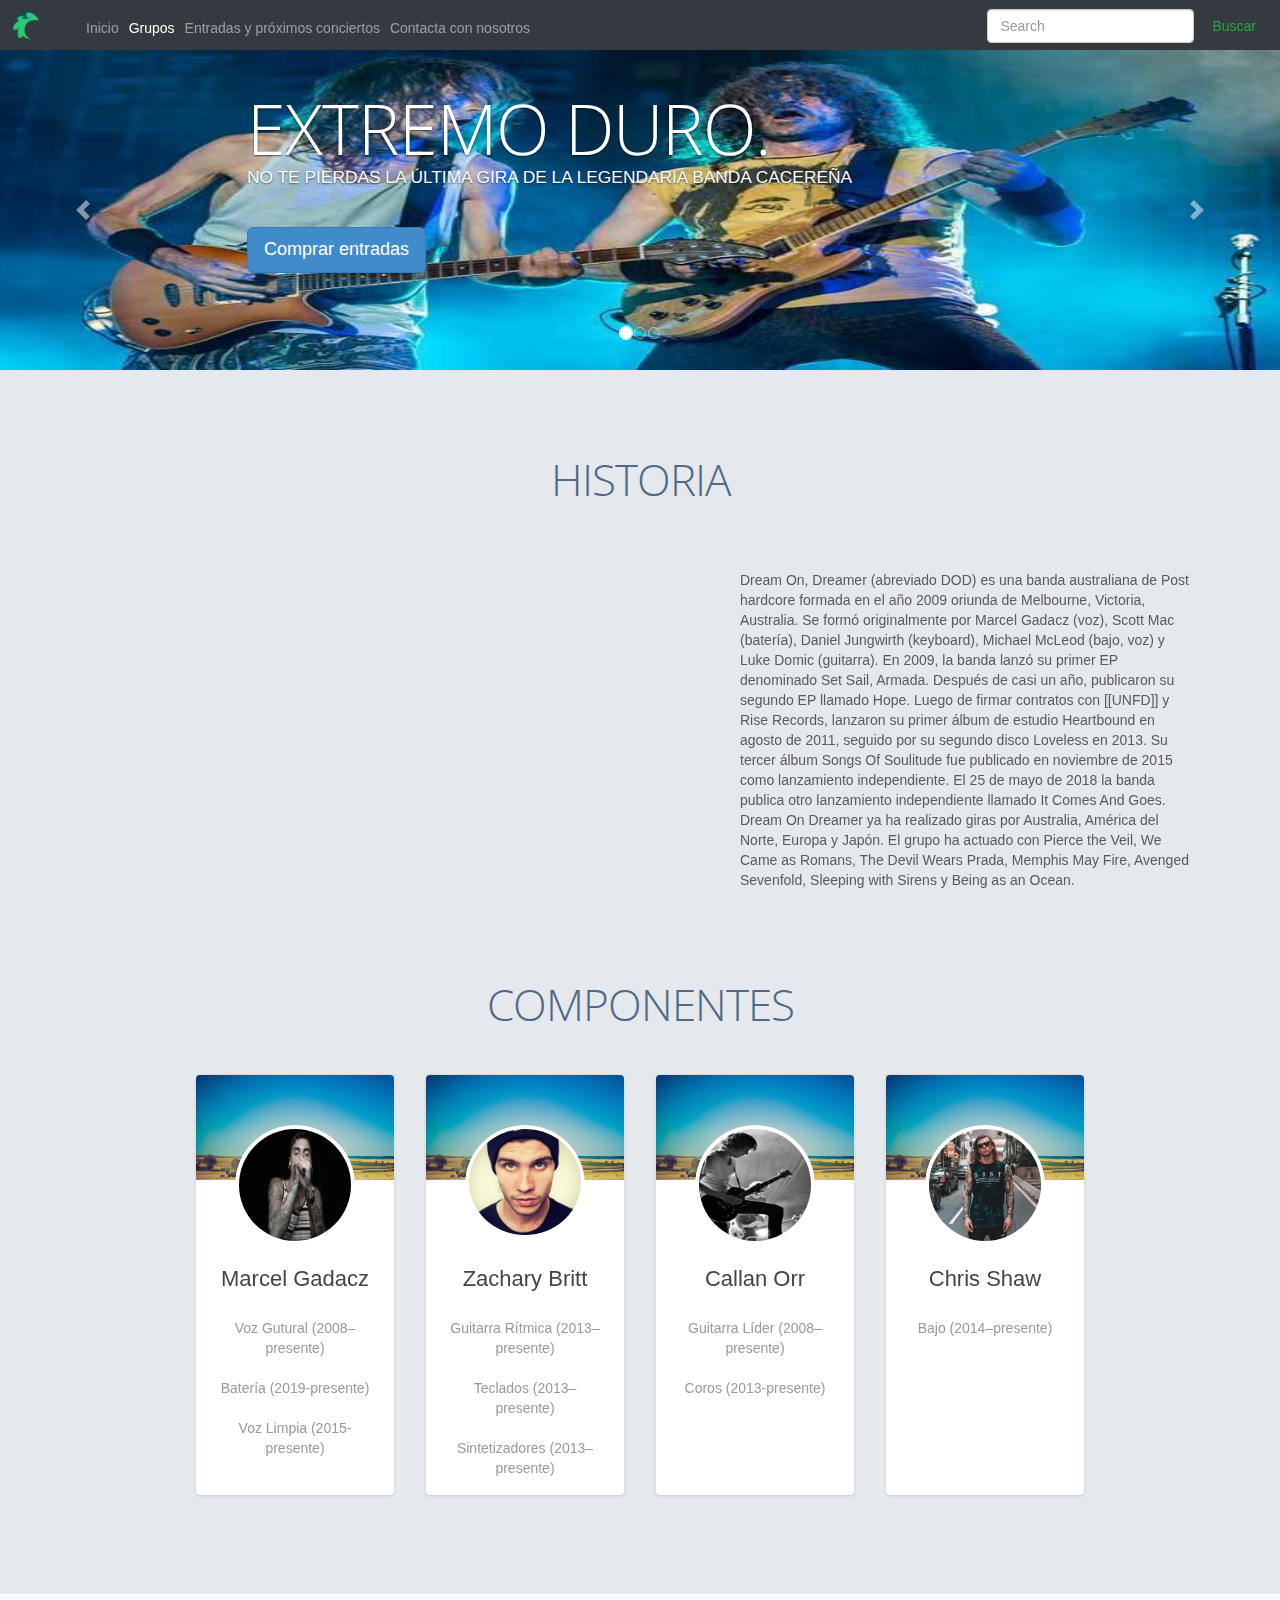
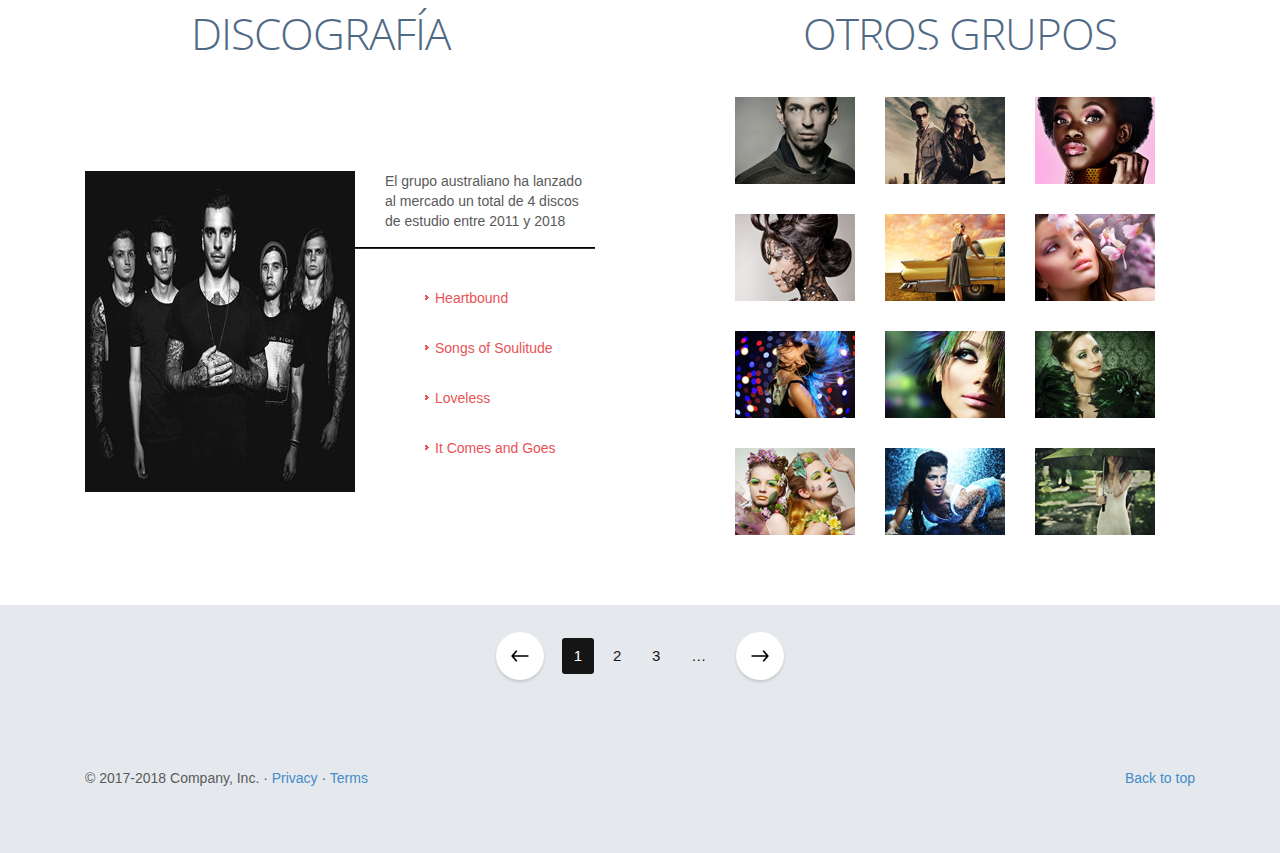
==== grupo1.html @ bdbfbc6f "repositorio creado" ====
<!doctype html>
<html lang="en">
  <head>
    <meta charset="utf-8">
    <meta name="viewport" content="width=device-width, initial-scale=1.0, maximum-scale=1.0, user-scalable=0">
    <meta name="description" content="">
    <meta name="author" content="">
    <link rel="icon" href="../../../../favicon.ico">

    <title>Grupos</title>

    <!-- Bootstrap core CSS -->
    <link rel="stylesheet" href="https://stackpath.bootstrapcdn.com/bootstrap/4.4.1/css/bootstrap.min.css" integrity="sha384-Vkoo8x4CGsO3+Hhxv8T/Q5PaXtkKtu6ug5TOeNV6gBiFeWPGFN9MuhOf23Q9Ifjh" crossorigin="anonymous">
    <link href='css/bootstrap.css' rel='stylesheet' />
    

    
    <!-- Estilos Cartas -->

    <link href="css/rotating-card.css" rel="stylesheet" />
    <link href="https://netdna.bootstrapcdn.com/font-awesome/4.5.0/css/font-awesome.min.css" rel="stylesheet" />

    <script src="https://google-code-prettify.googlecode.com/svn/loader/run_prettify.js"></script>

    <link href="https://netdna.bootstrapcdn.com/font-awesome/4.5.0/css/font-awesome.min.css" rel="stylesheet">


    <!-- Custom styles for this template -->
    <link href="css/carousel.css" rel="stylesheet">


    <!-- Estilos Kataklim Pie de pagina -->
		
		<link rel="stylesheet" href="css/responsive.css" type="text/css" media="screen">
		<link rel="stylesheet" href="css/style.css" type="text/css" media="screen">
		<link rel="stylesheet" href="css/touchTouch.css" type="text/css" media="screen">
		<link rel="stylesheet" href="css/kwicks-slider.css" type="text/css" media="screen">
		<link href='http://fonts.googleapis.com/css?family=Open+Sans:400,300' rel='stylesheet' type='text/css'>

	   <!-- Paso de página philosophy-colorlib-->

    <link rel="stylesheet" href="css/base.css">
    <link rel="stylesheet" href="css/main.css">

    <link rel="stylesheet" type="text/css" href="css/grupos.css">

  </head>
<body>
	<header>
		<!-- NAVEGADOR -->
		<div class="row">
			<nav class="navbar navbar-expand-md navbar-dark fixed-top bg-dark" style="width: 100%;height: 50px">
				<a class="navbar-brand" href="#"><img src=img/logo.png width="30" height="30"></a>
				<button class="navbar-toggler" type="button" data-toggle="collapse" data-target="#navbarCollapse" aria-controls="navbarCollapse" aria-expanded="false" aria-label="Toggle navigation">
					<span class="navbar-toggler-icon"></span>
				</button>
				<div class="collapse navbar-collapse" id="navbarCollapse" style="padding-top: 5px;">
					<ul class="navbar-nav mr-auto">
						<li class="nav-item">
							<a class="nav-link" href="index.html">Inicio</a>
						</li>
						<li class="nav-item  active">
							<a class="nav-link" href="grupos.html">Grupos<span class="sr-only">(current)</span></a>
						</li>
						<li class="nav-item">
							<a class="nav-link" href="entradas.html">Entradas y próximos conciertos</a>
						</li>
						<li class="nav-item">
							<a class="nav-link" href="mailto:almadeblues@gmail.com">Contacta con nosotros</a>
						</li>
					</ul>
					<form class="form-inline mt-2 mt-md-0" style="float: right;padding-top: 6px;">
						<input class="form-control mr-sm-2" type="text" placeholder="Search" aria-label="Search">
						<button class="btn btn-outline-success my-2 my-sm-0" type="submit">Buscar</button>
					</form>
				</div>
			</nav>
		</div>


		<!-- CARROUSEL -->
		<div class="row">
			<div id="myCarousel" class="carousel slide" data-ride="carousel" style="width: 100%">
				<ol class="carousel-indicators">
					<li data-target="#myCarousel" data-slide-to="0" class="active"></li>
					<li data-target="#myCarousel" data-slide-to="1"></li>
					<li data-target="#myCarousel" data-slide-to="2"></li>
				</ol>
				<div class="carousel-inner" style="width: 100%" >
					<div class="carousel-item active">
						<img class="first-slide" src="images/baner1.jpg" alt="First slide">
						<div class="container">
							<div class="carousel-caption text-left">
								<h1>EXTREMO DURO.</h1>
								<p style="font-size: 13pt;">NO TE PIERDAS LA ÚLTIMA GIRA DE LA LEGENDARIA BANDA CACEREÑA</p style="font-size: 13pt;">
								<p><a class="btn btn-lg btn-primary" href="https://www.ticketmaster.es/artist/extremoduro-entradas/53113" role="button">Comprar entradas</a></p>
							</div>
						</div>
					</div>
					<div class="carousel-item">
						<img class="second-slide" src="images/baner2.jpg" alt="Second slide">
						<div class="container">
							<div class="carousel-caption">
								<h1>GIRAS</h1>
								<p style="font-size: 13pt;">SIGUE LOS EVENTOS MÁS ESPERADOS DE TUS ARTISTAS FAVORITOS</p style="font-size: 13pt;">
								<p><a class="btn btn-lg btn-primary" href="https://mariskalrock.com/guia-de-conciertos/" role="button">CONCIERTOS</a></p>
							</div>
						</div>
					</div>
					<div class="carousel-item">
						<img class="third-slide" src="images/baner3.jpg" alt="Third slide">
						<div class="container">
							<div class="carousel-caption text-right">
								<h1>ROCK FESTIVAL 2020</h1>
								<p style="font-size: 13pt;">DISFRUTA DEL ROCK EN ESTADO PURO</p style="font-size: 13pt;">
								<p><a class="btn btn-lg btn-primary" href="https://www.jacksonlive.es/concierto/cr-rock-festival" role="button">Entradas ya a la venta</a></p>
							</div>
						</div>
					</div>
				</div>
				<a class="carousel-control-prev" href="#myCarousel" role="button" data-slide="prev">
					<span class="carousel-control-prev-icon" aria-hidden="true"></span>
					<span class="sr-only">Previous</span>
				</a>
				<a class="carousel-control-next" href="#myCarousel" role="button" data-slide="next">
					<span class="carousel-control-next-icon" aria-hidden="true"></span>
					<span class="sr-only">Next</span>
				</a>
			</div>
		</div>
	</header>


	<!-- DIV VIDEO -->
	<div class="row">
		<h1 class="title" style="margin-left: auto;margin-right: auto;margin-top: 50px;margin-bottom: 50px">
		HISTORIA
		</h1>
	</div>

	<div class="container">
		<div class="row">
			<div class="col-sm-6" style="margin-right: auto;margin-left: auto;margin-top: 20px;margin-bottom: auto">
				<p>
					<iframe width="560" height="315" src="https://www.youtube.com/embed/EKXJFv5VLOc" frameborder="0" allow="accelerometer; autoplay; encrypted-media; gyroscope; picture-in-picture" allowfullscreen></iframe>
				</p>
			</div>
			<div class="col-sm-6" style="margin-right: auto;margin-left: auto;margin-top: 20px;margin-bottom: auto;padding-left: 100px; ">
				<p>Dream On, Dreamer (abreviado DOD) es una banda australiana de Post hardcore formada en el año 2009 oriunda de Melbourne, Victoria, Australia.
				Se formó originalmente por Marcel Gadacz (voz), Scott Mac (batería), Daniel Jungwirth (keyboard), Michael McLeod (bajo, voz) y Luke Domic (guitarra). En 2009, la banda lanzó su primer EP denominado Set Sail, Armada. Después de casi un año, publicaron su segundo EP llamado Hope. Luego de firmar contratos con [[UNFD]] y Rise Records, lanzaron su primer álbum de estudio Heartbound en agosto de 2011, seguido por su segundo disco Loveless en 2013. Su tercer álbum Songs Of Soulitude fue publicado en noviembre de 2015 como lanzamiento independiente. El 25 de mayo de 2018 la banda publica otro lanzamiento independiente llamado It Comes And Goes. Dream On Dreamer ya ha realizado giras por Australia, América del Norte, Europa y Japón. El grupo ha actuado con Pierce the Veil, We Came as Romans, The Devil Wears Prada, Memphis May Fire, Avenged Sevenfold, Sleeping with Sirens y Being as an Ocean. </p>
			</div>
		</div>
	</div>

	<!-- DIV CARTAS -->
	<div class="container">
		<div class="row" style="margin-top: 20px;">
			<h1 class="title" style="margin-left: auto;margin-right: auto;margin-top: 50px;margin-bottom: 50px" >
			COMPONENTES
			</h1>
		</div>
		<div class="row" >
			<main style="width: 100%" style="background: white" role="main" >
				<div class="col-sm-10 col-sm-offset-1">  
					<div class="col-md-3 col-sm-6">
						<div class="card-container">
							<div class="card">
								<div class="front">
									<div class="cover">
									<img src="images/rotating_card_thumb2.png"/>
									</div>
									<div class="user">
									<img class="img-circle" src="images/marcelgadacz.jpg"/>
									</div>
									<div class="content">
										<div class="main">
											<p class="name">Marcel Gadacz</p>
											<p class="profession">
											Voz Gutural (2008–presente)<br><br>
											Batería (2019-presente)<br><br>
											Voz Limpia (2015-presente)
											</p>	
										</div>
									</div>
								</div> <!-- end front panel -->
								<div class="back">
									<div class="header">
										<h5 class="motto">"TOP 5 CANCIONES"</h5>
									</div>
									<div class="content">
										<div class="main">
											<p class="text-center"> Ambitions
											In August<br><br>
											Lifestream<br><br>
											Stay<br><br>
											Chapter: Desired Permanence<br><br>
											Come Home True Love
										</div>
									</div>
									<div class="footer">
										<div class="social-links text-center">
											<a href="https://www.facebook.com/pg/dreamondreamerband/about/?ref=page_internal" class="facebook"><i class="fa fa-facebook fa-fw"></i></a>
											<a href="https://www.instagram.com/dreamondreamerband/?hl=es" class="google"><i class="fa fa-google-plus fa-fw"></i></a>
											<a href="https://twitter.com/dreamondreamer1?lang=es" class="twitter"><i class="fa fa-twitter fa-fw"></i></a>
										</div>
									</div>
								</div> <!-- end back panel -->
							</div> <!-- end card -->
						</div> <!-- end card-container -->
					</div> <!-- end col md 3 -->


					<!-- DOS -->

					<div class="col-md-3 col-sm-6">
						<div class="card-container">
							<div class="card">
								<div class="front">
									<div class="cover">
										<img src="images/rotating_card_thumb2.png"/>
									</div>
									<div class="user">
										<img class="img-circle" src="images/zacharybritt.jpg"/>
									</div>
									<div class="content">
										<div class="main">
											<p class="name">Zachary Britt</p>
											<p class="profession">
											Guitarra Rítmica (2013–presente)<br><br>
											Teclados (2013–presente)<br><br>
											Sintetizadores (2013–presente)
											</p>	
										</div>
									</div>	
								</div> <!-- end front panel -->
								<div class="back">
									<div class="header">
										<h5 class="motto">"ESTILO"</h5>
									</div>
									<div class="content">
										<div class="main">
											<p class="text-center">Rock<br><br>Ambient<br><br> Metal<br><br>Soul<br><br>Metalcore<br><br>Post-hardcore</p>
										</div>
									</div>
									<div class="footer">
										<div class="social-links text-center">
											<a href="https://www.facebook.com/pg/dreamondreamerband/about/?ref=page_internal" class="facebook"><i class="fa fa-facebook fa-fw"></i></a>
											<a href="https://www.instagram.com/dreamondreamerband/?hl=es" class="google"><i class="fa fa-google-plus fa-fw"></i></a>
											<a href="https://twitter.com/dreamondreamer1?lang=es" class="twitter"><i class="fa fa-twitter fa-fw"></i></a>
										</div>
									</div>
								</div> <!-- end back panel -->
							</div> <!-- end card -->
						</div> <!-- end card-container -->
					</div> <!-- end col md 3 -->


					<!-- TRES -->

					
					<div class="col-md-3 col-sm-6">
						<div class="card-container">
							<div class="card">
								<div class="front">
									<div class="cover">
										<img src="images/rotating_card_thumb2.png"/>
									</div>
									<div class="user">
										<img class="img-circle" src="images/callanorr.jpg"/>
									</div>
									<div class="content">
										<div class="main">
											<p class="name">Callan Orr</p>
											<p class="profession">
											Guitarra Líder (2008–presente)<br><br>
											Coros (2013-presente)
											</p>	
										</div>
									</div>	
								</div> <!-- end front panel -->
								<div class="back">
									<div class="header">
										<h5 class="motto">"MIEMBROS ANTERIORES"</h5>
									</div>
									<div class="content">
										<div class="main">
											<p class="text-center">
										    Michael McLeod "McCoy"<br>Bajo, voces limpias (2008-2012)<br><br>
										    Daniel Jungwirth<br>Teclados, sintetizadores, piano, las muestras (2008-2014), bajo (2013-2014)<br><br>
										    Aaron Fiocca - Tambores (2008-2015)
											</p>
										</div>
									</div>
									<div class="footer">
										<div class="social-links text-center">
											<a href="https://www.facebook.com/pg/dreamondreamerband/about/?ref=page_internal" class="facebook"><i class="fa fa-facebook fa-fw"></i></a>
											<a href="https://www.instagram.com/dreamondreamerband/?hl=es" class="google"><i class="fa fa-google-plus fa-fw"></i></a>
											<a href="https://twitter.com/dreamondreamer1?lang=es" class="twitter"><i class="fa fa-twitter fa-fw"></i></a>
										</div>
									</div>
								</div> <!-- end back panel -->
							</div> <!-- end card -->
						</div> <!-- end card-container -->
					</div> <!-- end col md 3 -->



					<!-- CUATRO -->
					
					<div class="col-md-3 col-sm-6">
						<div class="card-container">
							<div class="card">
								<div class="front">
									<div class="cover">
										<img src="images/rotating_card_thumb2.png"/>
									</div>
									<div class="user">
										<img class="img-circle" src="images/chrisshaw.jpg"/>
									</div>
									<div class="content">
										<div class="main">
											<p class="name">Chris Shaw</p>
											<p class="profession">
											Bajo (2014–presente)
											</p>	
										</div>
									</div>	
								</div> <!-- end front panel -->
								<div class="back">
									<div class="header">
										<h5 class="motto">"DISCOGRAFIA"</h5>
									</div>
									<div class="content">
										<div class="main">
											<p class="text-center">Heartbound<br>(2011)<br><br>Loveless<br>(2013)<br><br>Songs of Soulitude<br>(2015)<br><br>It Comes and Goes<br>(2018)</p>
										</div>
									</div>
									<div class="footer">
										<div class="social-links text-center">
											<a href="https://www.facebook.com/pg/dreamondreamerband/about/?ref=page_internal" class="facebook"><i class="fa fa-facebook fa-fw"></i></a>
											<a href="https://www.instagram.com/dreamondreamerband/?hl=es" class="google"><i class="fa fa-google-plus fa-fw"></i></a>
											<a href="https://twitter.com/dreamondreamer1?lang=es" class="twitter"><i class="fa fa-twitter fa-fw"></i></a>
										</div>
									</div>
								</div> <!-- end back panel -->
							</div> <!-- end card -->
						</div> <!-- end card-container -->
					</div> <!-- end col md 3 -->
				</div> <!-- end col-sm-10-->
			</main>
		</div> <!-- end row-->
	</div> <!-- end container-->


	<!--------------------PÁGINAS DEINTERÉS----------------------->
	<div class="row1" class="row"  style="margin-top: 70px;margin-left: auto;margin-right: auto;">
		<div id="content" class="content-extra" style="background: white">
			<div class="row" style="margin-top: auto;margin-bottom: auto;margin-left: auto;margin-right: auto; height:2px;">
				<div class="col-6" style="margin-top: auto;margin-bottom: auto;margin-left: auto;margin-right: auto;">
					<h1 class="title">
					DISCOGRAFÍA
					</h1>
				</div>
				<div class="col-6" style="margin-top: auto;margin-bottom: auto;margin-left: auto;margin-right: auto;">
					<h1 class="title">
					OTROS GRUPOS
					</h1>
				</div>
			</div>
			<div class="row">
				<div class="col-6" style="margin-top: auto;margin-bottom: auto;margin-left: auto;margin-right: auto;padding-left: 100px;">
					<article class="span6">
						<h3>Shortly about me</h3>
							<div class="wrapper">
							<figure class="img-indent"><img src="images/dreamondreamerp.jpg " alt="" /></figure>
								<div class="inner-1 overflow extra">
									El grupo australiano ha lanzado al mercado un total de 4 discos de estudio entre 2011 y 2018
									<div class="border-horiz"></div>
									<div class="overflow">
									<ul style="width: 100%" class="list list-pad">
										<p></p>
										<li><a href="#">Heartbound<br><br></a></li>
										<li><a href="#">Songs of Soulitude<br><br></a></li>
										<li><a href="#">Loveless<br><br></a></li>
										<li><a href="#">It Comes and Goes</a></li>
									</ul>	
									</div>
								</div>
							</div>
					</article>
				</div>	
				<div class="col-6" style="margin-top: auto;margin-bottom: auto;margin-left: auto;margin-right: auto;padding-left: 50px;padding-right: 50px;" >
					<article class="span6" style="padding-left: 5px;">
						<h3>Latest photoshoots</h3>
						<ul class="list-photo">
							<li><a href="img/image-blank.png" class="magnifier" ><img src="img/page1-img6.jpg " alt="" /></a></li>
							<li><a href="img/image-blank.png" class="magnifier" ><img src="img/page1-img7.jpg " alt="" /></a></li>
							<li><a href="img/image-blank.png" class="magnifier" ><img src="img/page1-img8.jpg " alt="" /></a></li>
							<li class="last"><a href="img/image-blank.png" class="magnifier" ><img src="img/page1-img9.jpg " alt="" /></a></li>
							<li><a href="img/image-blank.png" class="magnifier" ><img src="img/page1-img10.jpg " alt="" /></a></li>
							<li><a href="img/image-blank.png" class="magnifier" ><img src="img/page1-img11.jpg " alt="" /></a></li>
							<li><a href="img/image-blank.png" class="magnifier" ><img src="img/page1-img12.jpg " alt="" /></a></li>
							<li class="last"><a href="img/image-blank.png" class="magnifier" ><img src="img/page1-img13.jpg " alt="" /></a></li>
							<li><a href="img/image-blank.png" class="magnifier" ><img src="img/page1-img14.jpg " alt="" /></a></li>
							<li><a href="img/image-blank.png" class="magnifier" ><img src="img/page1-img15.jpg " alt="" /></a></li>
							<li><a href="img/image-blank.png" class="magnifier" ><img src="img/page1-img16.jpg " alt="" /></a></li>
							<li class="last"><a href="img/image-blank.png" class="magnifier" ><img src="img/page1-img17.jpg " alt="" /></a></li>
						</ul>
					</article>
				</div>	
			</div>
		</div> <!-- end container2 -->
	</div> <!-- end row -->
	<div class="row">
	    <div class="col-full">
	        <nav class="pgn">
	            <ul>
	                <li><a class="pgn__prev" href="#">Prev</a></li>
	                <li><span class="pgn__num current">1</span></li>
	                <li><a class="pgn__num" href="grupo2.html">2</a></li>
	                <li><a class="pgn__num" href="grupo3.html">3</a></li>
	                <li><span class="pgn__num dots">…</span></li>
	                <li><a class="pgn__next" href="grupo2.html">Next</a></li>
	            </ul>
	        </nav>
	    </div>
	</div>
	
	<!-- FOOTER -->
	<div class="row" style="height: 50px;">
		<footer class="container">
		<p class="float-right"><a href="#">Back to top</a></p>
		<p>&copy; 2017-2018 Company, Inc. &middot; <a href="#">Privacy</a> &middot; <a href="#">Terms</a></p>
		</footer>
	</div>






	<!-- Bootstrap core JavaScript
	================================================== -->
	<script src="https://code.jquery.com/jquery-3.4.1.slim.min.js" integrity="sha384-J6qa4849blE2+poT4WnyKhv5vZF5SrPo0iEjwBvKU7imGFAV0wwj1yYfoRSJoZ+n" crossorigin="anonymous"></script>
	<script src="https://cdn.jsdelivr.net/npm/popper.js@1.16.0/dist/umd/popper.min.js" integrity="sha384-Q6E9RHvbIyZFJoft+2mJbHaEWldlvI9IOYy5n3zV9zzTtmI3UksdQRVvoxMfooAo" crossorigin="anonymous"></script>
	<script src="https://stackpath.bootstrapcdn.com/bootstrap/4.4.1/js/bootstrap.min.js" integrity="sha384-wfSDF2E50Y2D1uUdj0O3uMBJnjuUD4Ih7YwaYd1iqfktj0Uod8GCExl3Og8ifwB6" crossorigin="anonymous"></script>


	<!-- Script Cartas -->
	<script type="text/javascript">
	$().ready(function(){
	$('[rel="tooltip"]').tooltip();

	$('a.scroll-down').click(function(e){
	e.preventDefault();
	scroll_target = $(this).data('href');
	$('html, body').animate({
	scrollTop: $(scroll_target).offset().top - 60
	}, 1000);
	});

	});

	function rotateCard(btn){
	var $card = $(btn).closest('.card-container');
	console.log($card);
	if($card.hasClass('hover')){
	$card.removeClass('hover');
	} else {
	$card.addClass('hover');
	}
	}


	</script>
	</body>
</html>
---- css/rotating-card.css ----
body {	
	font-size: 14px;
	font-family: "Helvetica Nueue",Arial,Verdana,sans-serif;
	background-color: #E5E9ED;
}
.btn:hover,
.btn:focus,
.btn:active{
    outline: 0 !important;
}
/* entire container, keeps perspective */
.card-container {
	  -webkit-perspective: 800px;
   -moz-perspective: 800px;
     -o-perspective: 800px;
        perspective: 800px;
        margin-bottom: 30px;
}
/* flip the pane when hovered */
.card-container:not(.manual-flip):hover .card,
.card-container.hover.manual-flip .card{
	-webkit-transform: rotateY( 180deg );
-moz-transform: rotateY( 180deg );
 -o-transform: rotateY( 180deg );
    transform: rotateY( 180deg );
}


.card-container.static:hover .card,
.card-container.static.hover .card {
	-webkit-transform: none;
-moz-transform: none;
 -o-transform: none;
    transform: none;
}
/* flip speed goes here */
.card {
	 -webkit-transition: -webkit-transform .5s;
   -moz-transition: -moz-transform .5s;
     -o-transition: -o-transform .5s;
        transition: transform .5s;
-webkit-transform-style: preserve-3d;
   -moz-transform-style: preserve-3d;
     -o-transform-style: preserve-3d;
        transform-style: preserve-3d;
	position: relative;
}

/* hide back of pane during swap */
.front, .back {
	-webkit-backface-visibility: hidden;
   -moz-backface-visibility: hidden;
     -o-backface-visibility: hidden;
        backface-visibility: hidden;
	position: absolute;
	top: 0;
	left: 0;
	background-color: #FFF;
    box-shadow: 0 1px 3px 0 rgba(0, 0, 0, 0.14);
}

/* front pane, placed above back */
.front {
	z-index: 2;
}

/* back, initially hidden pane */
.back {
		-webkit-transform: rotateY( 180deg );
   -moz-transform: rotateY( 180deg );
     -o-transform: rotateY( 180deg );
        transform: rotateY( 180deg );
        z-index: 3;
}

.back .btn-simple{
    position: absolute;
    left: 0;
    bottom: 4px;
}
/*        Style       */


.card{
    background: none repeat scroll 0 0 #FFFFFF;
    border-radius: 4px;
    color: #444444;
}
.card-container, .front, .back {
	width: 100%;
	height: 420px;
	border-radius: 4px;
}
.card .cover{
    height: 105px;
    overflow: hidden;
    border-radius: 4px 4px 0 0;
}
.card .cover img{
    width: 100%;
}
.card .user{
    border-radius: 50%;
    display: block;
    height: 120px;
    margin: -55px auto 0;
    overflow: hidden;
    width: 120px;
}
.card .user img{
    background: none repeat scroll 0 0 #FFFFFF;
    border: 4px solid #FFFFFF;
    width: 100%;
}

.card .content{
    background-color: rgba(0, 0, 0, 0);
    box-shadow: none;
    padding: 10px 20px 20px;
}
.card .content .main {
    min-height: 160px;
}
.card .back .content .main {
    height: 215px;
}
.card .name {
    font-size: 22px;
    line-height: 28px;
    margin: 10px 0 0;
    text-align: center;
    text-transform: capitalize;
}
.card h5{
    margin: 5px 0;
    font-weight: 400;
    line-height: 20px;
}
.card .profession{
    color: #999999;
    text-align: center;
    margin-bottom: 20px;
}
.card .footer {
    border-top: 1px solid #EEEEEE;
    color: #999999;
    margin: 30px 0 0;
    padding: 10px 0 0;
    text-align: center;
}
.card .footer .social-links{
    font-size: 18px;
}
.card .footer .social-links a{
    margin: 0 7px;
}
.card .footer .btn-simple{
    margin-top: -6px;
}
.card .header {
    padding: 15px 20px;
    height: 90px;
}
.card .motto{
    border-bottom: 1px solid #EEEEEE;
    color: #999999;
    font-size: 14px;
    font-weight: 400;
    padding-bottom: 10px;
    text-align: center;
}

.card .stats-container{
	width: 100%;
	margin-top: 50px;
}
.card .stats{
	display: block;
	float: left;
	width: 33.333333%;
	text-align: center;
}

.card .stats:first-child{
	border-right: 1px solid #EEEEEE;
}
.card .stats:last-child{
	border-left: 1px solid #EEEEEE;
}
.card .stats h4{
	font-weight: 300;
	margin-bottom: 5px;
}
.card .stats p{
	color: #777777;
}
/*      Just for presentation        */

.title{
    color: #506A85;
    text-align: center;
    font-weight: 300;
    font-size: 44px;
    margin-bottom: 90px;
    line-height: 90%;
}
.title small{
    font-size: 17px;
    color: #999;
    text-transform: uppercase;
    margin: 0;
}
.space-30{
	height: 30px;
	display: block;
}
.space-50{
    height: 50px;
    display: block;
}
.space-200{
    height: 200px;
    display: block;
}
.white-board{
    background-color: #FFFFFF;
    min-height: 200px;
    padding: 60px 60px 20px;
}
.ct-heart{
    color: #F74933;
}

 pre.prettyprint{
    background-color: #ffffff;
    border: 1px solid #999;
    margin-top: 20px;
    padding: 20px;
    text-align: left;
}
.atv, .str{
    color: #05AE0E;
}
.tag, .pln, .kwd{
     color: #3472F7;
}
.atn{
  color: #2C93FF;
}
.pln{
   color: #333;
}
.com{
    color: #999;
}

.btn-simple{
    opacity: .8;
    color: #666666;
    background-color: transparent;
}

.btn-simple:hover,
.btn-simple:focus{
    background-color: transparent;
    box-shadow: none;
    opacity: 1;
}
.btn-simple i{
    font-size: 16px;
}

.navbar-brand-logo{
    padding: 0;
}
.navbar-brand-logo .logo{
    border: 1px solid #333333;
    border-radius: 50%;
    float: left;
    overflow: hidden;
    width: 60px;
}
.navbar .navbar-brand-logo .brand{
    color: #FFFFFF;
    float: left;
    font-size: 18px;
    font-weight: 400;
    line-height: 20px;
    margin-left: 10px;
    margin-top: 10px;
    width: 60px;
}
.navbar-default .navbar-brand-logo .brand{
    color: #555;
}


/*       Fix bug for IE      */

@media screen and (-ms-high-contrast: active), (-ms-high-contrast: none) {
    .front, .back{
        -ms-backface-visibility: visible;
        backface-visibility: visible;
    }

    .back {
        visibility: hidden;
        -ms-transition: all 0.2s cubic-bezier(.92,.01,.83,.67);
    }
    .front{
        z-index: 4;
    }
    .card-container:not(.manual-flip):hover .back,
    .card-container.manual-flip.hover .back{
        z-index: 5;
        visibility: visible;
    }
}
---- css/carousel.css ----
/* GLOBAL STYLES
-------------------------------------------------- */
/* Padding below the footer and lighter body text */

body {
  
  padding-bottom: 3rem;
  color: #5a5a5a;
}


/* CUSTOMIZE THE CAROUSEL
-------------------------------------------------- */

/* Carousel base class */
.carousel {
  margin-bottom: 4rem;
}
/* Since positioning the image, we need to help out the caption */
.carousel-caption {
  bottom: 3rem;
  z-index: 10;
}

/* Declare heights because of positioning of img element */
.carousel-item {
  height: 32rem;
  background-color: #777;
}
.carousel-item > img {
  position: absolute;
  top: 0;
  left: 0;
  min-width: 100%;
  height: 32rem;
}


/* MARKETING CONTENT
-------------------------------------------------- */

/* Center align the text within the three columns below the carousel */
.marketing .col-lg-4 {
  margin-bottom: 1.5rem;
  text-align: center;
}
.marketing h2 {
  font-weight: 400;
}
.marketing .col-lg-4 p {
  margin-right: .75rem;
  margin-left: .75rem;
}


/* Featurettes
------------------------- */

.featurette-divider {
  margin: 5rem 0; /* Space out the Bootstrap <hr> more */
}

/* Thin out the marketing headings */
.featurette-heading {
  font-weight: 300;
  line-height: 1;
  letter-spacing: -.05rem;
}


/* RESPONSIVE CSS
-------------------------------------------------- */

@media (min-width: 40em) {
  /* Bump up size of carousel content */
  .carousel-caption p {
    margin-bottom: 1.25rem;
    font-size: 1.25rem;
    line-height: 1.4;
  }

  .featurette-heading {
    font-size: 50px;
  }
}

@media (min-width: 62em) {
  .featurette-heading {
    margin-top: 7rem;
  }
}
---- css/responsive.css ----
/*!
 * Bootstrap Responsive v2.1.1
 *
 * Copyright 2012 Twitter, Inc
 * Licensed under the Apache License v2.0
 * http://www.apache.org/licenses/LICENSE-2.0
 *
 * Designed and built with all the love in the world @twitter by @mdo and @fat.
 */
.clearfix {
  *zoom: 1;
}
.clearfix:before,
.clearfix:after {
  display: table;
  content: "";
  line-height: 0;
}
.clearfix:after {
  clear: both;
}
.hide-text {
  font: 0/0 a;
  color: transparent;
  text-shadow: none;
  background-color: transparent;
  border: 0;
}
.input-block-level {
  display: block;
  width: 100%;
  min-height: 30px;
  -webkit-box-sizing: border-box;
  -moz-box-sizing: border-box;
  box-sizing: border-box;
}
.hidden {
  display: none;
  visibility: hidden;
}
.visible-phone {
  display: none !important;
}
.visible-tablet {
  display: none !important;
}
.hidden-desktop {
  display: none !important;
}
.visible-desktop {
  display: inherit !important;
}
@media (min-width: 768px) and (max-width: 979px) {
  .hidden-desktop {
    display: inherit !important;
  }
  .visible-desktop {
    display: none !important ;
  }
  .visible-tablet {
    display: inherit !important;
  }
  .hidden-tablet {
    display: none !important;
  }
}
@media (max-width: 767px) {
  .hidden-desktop {
    display: inherit !important;
  }
  .visible-desktop {
    display: none !important;
  }
  .visible-phone {
    display: inherit !important;
  }
  .hidden-phone {
    display: none !important;
  }
}
@media (min-width: 1300px) {
  .row {
    margin-left: -30px;
    *zoom: 1;
  }
  .row:before,
  .row:after {
    display: table;
    content: "";
    line-height: 0;
  }
  .row:after {
    clear: both;
  }
  [class*="span"] {
    float: left;
    min-height: 1px;
    margin-left: 30px;
  }
  .container,
  .navbar-static-top .container,
  .navbar-fixed-top .container,
  .navbar-fixed-bottom .container {
    width: 1170px;
  }
  .span12 {
    width: 1170px;
  }
  .span11 {
    width: 1070px;
  }
  .span10 {
    width: 970px;
  }
  .span9 {
    width: 870px;
  }
  .span8 {
    width: 770px;
  }
  .span7 {
    width: 670px;
  }
  .span6 {
    width: 570px;
  }
  .span5 {
    width: 470px;
  }
  .span4 {
    width: 370px;
  }
  .span3 {
    width: 270px;
  }
  .span2 {
    width: 170px;
  }
  .span1 {
    width: 70px;
  }
  .offset12 {
    margin-left: 1230px;
  }
  .offset11 {
    margin-left: 1130px;
  }
  .offset10 {
    margin-left: 1030px;
  }
  .offset9 {
    margin-left: 930px;
  }
  .offset8 {
    margin-left: 830px;
  }
  .offset7 {
    margin-left: 730px;
  }
  .offset6 {
    margin-left: 630px;
  }
  .offset5 {
    margin-left: 530px;
  }
  .offset4 {
    margin-left: 430px;
  }
  .offset3 {
    margin-left: 330px;
  }
  .offset2 {
    margin-left: 230px;
  }
  .offset1 {
    margin-left: 130px;
  }
  .row-fluid {
    width: 100%;
    *zoom: 1;
  }
  .row-fluid:before,
  .row-fluid:after {
    display: table;
    content: "";
    line-height: 0;
  }
  .row-fluid:after {
    clear: both;
  }
  .row-fluid [class*="span"] {
    display: block;
    width: 100%;
    min-height: 30px;
    -webkit-box-sizing: border-box;
    -moz-box-sizing: border-box;
    box-sizing: border-box;
    float: left;
    margin-left: 2.564102564102564%;
    *margin-left: 2.5109110747408616%;
  }
  .row-fluid [class*="span"]:first-child {
    margin-left: 0;
  }
  .row-fluid .span12 {
    width: 100%;
    *width: 99.94680851063829%;
  }
  .row-fluid .span11 {
    width: 91.45299145299145%;
    *width: 91.39979996362974%;
  }
  .row-fluid .span10 {
    width: 82.90598290598291%;
    *width: 82.8527914166212%;
  }
  .row-fluid .span9 {
    width: 74.35897435897436%;
    *width: 74.30578286961265%;
  }
  .row-fluid .span8 {
    width: 65.81196581196582%;
    *width: 65.75877432260411%;
  }
  .row-fluid .span7 {
    width: 57.26495726495726%;
    *width: 57.21176577559556%;
  }
  .row-fluid .span6 {
    width: 48.717948717948715%;
    *width: 48.664757228587014%;
  }
  .row-fluid .span5 {
    width: 40.17094017094017%;
    *width: 40.11774868157847%;
  }
  .row-fluid .span4 {
    width: 31.623931623931625%;
    *width: 31.570740134569924%;
  }
  .row-fluid .span3 {
    width: 23.076923076923076%;
    *width: 23.023731587561375%;
  }
  .row-fluid .span2 {
    width: 14.52991452991453%;
    *width: 14.476723040552828%;
  }
  .row-fluid .span1 {
    width: 5.982905982905983%;
    *width: 5.929714493544281%;
  }
  .row-fluid .offset12 {
    margin-left: 105.12820512820512%;
    *margin-left: 105.02182214948171%;
  }
  .row-fluid .offset12:first-child {
    margin-left: 102.56410256410257%;
    *margin-left: 102.45771958537915%;
  }
  .row-fluid .offset11 {
    margin-left: 96.58119658119658%;
    *margin-left: 96.47481360247316%;
  }
  .row-fluid .offset11:first-child {
    margin-left: 94.01709401709402%;
    *margin-left: 93.91071103837061%;
  }
  .row-fluid .offset10 {
    margin-left: 88.03418803418803%;
    *margin-left: 87.92780505546462%;
  }
  .row-fluid .offset10:first-child {
    margin-left: 85.47008547008548%;
    *margin-left: 85.36370249136206%;
  }
  .row-fluid .offset9 {
    margin-left: 79.48717948717949%;
    *margin-left: 79.38079650845607%;
  }
  .row-fluid .offset9:first-child {
    margin-left: 76.92307692307693%;
    *margin-left: 76.81669394435351%;
  }
  .row-fluid .offset8 {
    margin-left: 70.94017094017094%;
    *margin-left: 70.83378796144752%;
  }
  .row-fluid .offset8:first-child {
    margin-left: 68.37606837606839%;
    *margin-left: 68.26968539734497%;
  }
  .row-fluid .offset7 {
    margin-left: 62.393162393162385%;
    *margin-left: 62.28677941443899%;
  }
  .row-fluid .offset7:first-child {
    margin-left: 59.82905982905982%;
    *margin-left: 59.72267685033642%;
  }
  .row-fluid .offset6 {
    margin-left: 53.84615384615384%;
    *margin-left: 53.739770867430444%;
  }
  .row-fluid .offset6:first-child {
    margin-left: 51.28205128205128%;
    *margin-left: 51.175668303327875%;
  }
  .row-fluid .offset5 {
    margin-left: 45.299145299145294%;
    *margin-left: 45.1927623204219%;
  }
  .row-fluid .offset5:first-child {
    margin-left: 42.73504273504273%;
    *margin-left: 42.62865975631933%;
  }
  .row-fluid .offset4 {
    margin-left: 36.75213675213675%;
    *margin-left: 36.645753773413354%;
  }
  .row-fluid .offset4:first-child {
    margin-left: 34.18803418803419%;
    *margin-left: 34.081651209310785%;
  }
  .row-fluid .offset3 {
    margin-left: 28.205128205128204%;
    *margin-left: 28.0987452264048%;
  }
  .row-fluid .offset3:first-child {
    margin-left: 25.641025641025642%;
    *margin-left: 25.53464266230224%;
  }
  .row-fluid .offset2 {
    margin-left: 19.65811965811966%;
    *margin-left: 19.551736679396256%;
  }
  .row-fluid .offset2:first-child {
    margin-left: 17.094017094017093%;
    *margin-left: 16.98763411529369%;
  }
  .row-fluid .offset1 {
    margin-left: 11.11111111111111%;
    *margin-left: 11.004728132387708%;
  }
  .row-fluid .offset1:first-child {
    margin-left: 8.547008547008546%;
    *margin-left: 8.440625568285142%;
  }
  input,
  textarea,
  .uneditable-input {
    margin-left: 0;
  }
  .controls-row [class*="span"] + [class*="span"] {
    margin-left: 30px;
  }
  input.span12, textarea.span12, .uneditable-input.span12 {
    width: 1156px;
  }
  input.span11, textarea.span11, .uneditable-input.span11 {
    width: 1056px;
  }
  input.span10, textarea.span10, .uneditable-input.span10 {
    width: 956px;
  }
  input.span9, textarea.span9, .uneditable-input.span9 {
    width: 856px;
  }
  input.span8, textarea.span8, .uneditable-input.span8 {
    width: 756px;
  }
  input.span7, textarea.span7, .uneditable-input.span7 {
    width: 656px;
  }
  input.span6, textarea.span6, .uneditable-input.span6 {
    width: 556px;
  }
  input.span5, textarea.span5, .uneditable-input.span5 {
    width: 456px;
  }
  input.span4, textarea.span4, .uneditable-input.span4 {
    width: 356px;
  }
  input.span3, textarea.span3, .uneditable-input.span3 {
    width: 256px;
  }
  input.span2, textarea.span2, .uneditable-input.span2 {
    width: 156px;
  }
  input.span1, textarea.span1, .uneditable-input.span1 {
    width: 56px;
  }
  .thumbnails {
    margin-left: -30px;
  }
  .thumbnails > li {
    margin-left: 30px;
  }
  .row-fluid .thumbnails {
    margin-left: 0;
  }
}
@media (min-width: 768px) and (max-width: 979px) {
  .row {
    margin-left: -20px;
    *zoom: 1;
  }
  .row:before,
  .row:after {
    display: table;
    content: "";
    line-height: 0;
  }
  .row:after {
    clear: both;
  }
  [class*="span"] {
    float: left;
    min-height: 1px;
    margin-left: 20px;
  }
  .container,
  .navbar-static-top .container,
  .navbar-fixed-top .container,
  .navbar-fixed-bottom .container {
    width: 724px;
  }
  .span12 {
    width: 724px;
  }
  .span11 {
    width: 662px;
  }
  .span10 {
    width: 600px;
  }
  .span9 {
    width: 538px;
  }
  .span8 {
    width: 476px;
  }
  .span7 {
    width: 414px;
  }
  .span6 {
    width: 352px;
  }
  .span5 {
    width: 290px;
  }
  .span4 {
    width: 228px;
  }
  .span3 {
    width: 166px;
  }
  .span2 {
    width: 104px;
  }
  .span1 {
    width: 42px;
  }
  .offset12 {
    margin-left: 764px;
  }
  .offset11 {
    margin-left: 702px;
  }
  .offset10 {
    margin-left: 640px;
  }
  .offset9 {
    margin-left: 578px;
  }
  .offset8 {
    margin-left: 516px;
  }
  .offset7 {
    margin-left: 454px;
  }
  .offset6 {
    margin-left: 392px;
  }
  .offset5 {
    margin-left: 330px;
  }
  .offset4 {
    margin-left: 268px;
  }
  .offset3 {
    margin-left: 206px;
  }
  .offset2 {
    margin-left: 144px;
  }
  .offset1 {
    margin-left: 82px;
  }
  .row-fluid {
    width: 100%;
    *zoom: 1;
  }
  .row-fluid:before,
  .row-fluid:after {
    display: table;
    content: "";
    line-height: 0;
  }
  .row-fluid:after {
    clear: both;
  }
  .row-fluid [class*="span"] {
    display: block;
    width: 100%;
    min-height: 30px;
    -webkit-box-sizing: border-box;
    -moz-box-sizing: border-box;
    box-sizing: border-box;
    float: left;
    margin-left: 2.7624309392265194%;
    *margin-left: 2.709239449864817%;
  }
  .row-fluid [class*="span"]:first-child {
    margin-left: 0;
  }
  .row-fluid .span12 {
    width: 100%;
    *width: 99.94680851063829%;
  }
  .row-fluid .span11 {
    width: 91.43646408839778%;
    *width: 91.38327259903607%;
  }
  .row-fluid .span10 {
    width: 82.87292817679558%;
    *width: 82.81973668743387%;
  }
  .row-fluid .span9 {
    width: 74.30939226519336%;
    *width: 74.25620077583166%;
  }
  .row-fluid .span8 {
    width: 65.74585635359116%;
    *width: 65.69266486422945%;
  }
  .row-fluid .span7 {
    width: 57.18232044198895%;
    *width: 57.12912895262725%;
  }
  .row-fluid .span6 {
    width: 48.61878453038674%;
    *width: 48.56559304102504%;
  }
  .row-fluid .span5 {
    width: 40.05524861878453%;
    *width: 40.00205712942283%;
  }
  .row-fluid .span4 {
    width: 31.491712707182323%;
    *width: 31.43852121782062%;
  }
  .row-fluid .span3 {
    width: 22.92817679558011%;
    *width: 22.87498530621841%;
  }
  .row-fluid .span2 {
    width: 14.3646408839779%;
    *width: 14.311449394616199%;
  }
  .row-fluid .span1 {
    width: 5.801104972375691%;
    *width: 5.747913483013988%;
  }
  .row-fluid .offset12 {
    margin-left: 105.52486187845304%;
    *margin-left: 105.41847889972962%;
  }
  .row-fluid .offset12:first-child {
    margin-left: 102.76243093922652%;
    *margin-left: 102.6560479605031%;
  }
  .row-fluid .offset11 {
    margin-left: 96.96132596685082%;
    *margin-left: 96.8549429881274%;
  }
  .row-fluid .offset11:first-child {
    margin-left: 94.1988950276243%;
    *margin-left: 94.09251204890088%;
  }
  .row-fluid .offset10 {
    margin-left: 88.39779005524862%;
    *margin-left: 88.2914070765252%;
  }
  .row-fluid .offset10:first-child {
    margin-left: 85.6353591160221%;
    *margin-left: 85.52897613729868%;
  }
  .row-fluid .offset9 {
    margin-left: 79.8342541436464%;
    *margin-left: 79.72787116492299%;
  }
  .row-fluid .offset9:first-child {
    margin-left: 77.07182320441988%;
    *margin-left: 76.96544022569647%;
  }
  .row-fluid .offset8 {
    margin-left: 71.2707182320442%;
    *margin-left: 71.16433525332078%;
  }
  .row-fluid .offset8:first-child {
    margin-left: 68.50828729281768%;
    *margin-left: 68.40190431409426%;
  }
  .row-fluid .offset7 {
    margin-left: 62.70718232044199%;
    *margin-left: 62.600799341718584%;
  }
  .row-fluid .offset7:first-child {
    margin-left: 59.94475138121547%;
    *margin-left: 59.838368402492065%;
  }
  .row-fluid .offset6 {
    margin-left: 54.14364640883978%;
    *margin-left: 54.037263430116376%;
  }
  .row-fluid .offset6:first-child {
    margin-left: 51.38121546961326%;
    *margin-left: 51.27483249088986%;
  }
  .row-fluid .offset5 {
    margin-left: 45.58011049723757%;
    *margin-left: 45.47372751851417%;
  }
  .row-fluid .offset5:first-child {
    margin-left: 42.81767955801105%;
    *margin-left: 42.71129657928765%;
  }
  .row-fluid .offset4 {
    margin-left: 37.01657458563536%;
    *margin-left: 36.91019160691196%;
  }
  .row-fluid .offset4:first-child {
    margin-left: 34.25414364640884%;
    *margin-left: 34.14776066768544%;
  }
  .row-fluid .offset3 {
    margin-left: 28.45303867403315%;
    *margin-left: 28.346655695309746%;
  }
  .row-fluid .offset3:first-child {
    margin-left: 25.69060773480663%;
    *margin-left: 25.584224756083227%;
  }
  .row-fluid .offset2 {
    margin-left: 19.88950276243094%;
    *margin-left: 19.783119783707537%;
  }
  .row-fluid .offset2:first-child {
    margin-left: 17.12707182320442%;
    *margin-left: 17.02068884448102%;
  }
  .row-fluid .offset1 {
    margin-left: 11.32596685082873%;
    *margin-left: 11.219583872105325%;
  }
  .row-fluid .offset1:first-child {
    margin-left: 8.56353591160221%;
    *margin-left: 8.457152932878806%;
  }
  input,
  textarea,
  .uneditable-input {
    margin-left: 0;
  }
  .controls-row [class*="span"] + [class*="span"] {
    margin-left: 20px;
  }
  input.span12, textarea.span12, .uneditable-input.span12 {
    width: 710px;
  }
  input.span11, textarea.span11, .uneditable-input.span11 {
    width: 648px;
  }
  input.span10, textarea.span10, .uneditable-input.span10 {
    width: 586px;
  }
  input.span9, textarea.span9, .uneditable-input.span9 {
    width: 524px;
  }
  input.span8, textarea.span8, .uneditable-input.span8 {
    width: 462px;
  }
  input.span7, textarea.span7, .uneditable-input.span7 {
    width: 400px;
  }
  input.span6, textarea.span6, .uneditable-input.span6 {
    width: 338px;
  }
  input.span5, textarea.span5, .uneditable-input.span5 {
    width: 276px;
  }
  input.span4, textarea.span4, .uneditable-input.span4 {
    width: 214px;
  }
  input.span3, textarea.span3, .uneditable-input.span3 {
    width: 152px;
  }
  input.span2, textarea.span2, .uneditable-input.span2 {
    width: 90px;
  }
  input.span1, textarea.span1, .uneditable-input.span1 {
    width: 28px;
  }
}
@media (max-width: 767px) {
  body {
    padding-left: 20px;
    padding-right: 20px;
  }
  .navbar-fixed-top,
  .navbar-fixed-bottom,
  .navbar-static-top {
    margin-left: -20px;
    margin-right: -20px;
  }
  .container-fluid {
    padding: 0;
  }
  .dl-horizontal dt {
    float: none;
    clear: none;
    width: auto;
    text-align: left;
  }
  .dl-horizontal dd {
    margin-left: 0;
  }
  .container {
    width: auto;
  }
  .row-fluid {
    width: 100%;
  }
  .row,
  .thumbnails {
    margin-left: 0;
  }
  .thumbnails > li {
    float: none;
    margin-left: 0;
  }
  [class*="span"],
  .row-fluid [class*="span"] {
    float: none;
    display: block;
    width: 100%;
    margin-left: 0;
    -webkit-box-sizing: border-box;
    -moz-box-sizing: border-box;
    box-sizing: border-box;
  }
  .span12,
  .row-fluid .span12 {
    width: 100%;
    -webkit-box-sizing: border-box;
    -moz-box-sizing: border-box;
    box-sizing: border-box;
  }
  .input-large,
  .input-xlarge,
  .input-xxlarge,
  input[class*="span"],
  select[class*="span"],
  textarea[class*="span"],
  .uneditable-input {
    display: block;
    width: 100%;
    min-height: 30px;
    -webkit-box-sizing: border-box;
    -moz-box-sizing: border-box;
    box-sizing: border-box;
  }
  .input-prepend input,
  .input-append input,
  .input-prepend input[class*="span"],
  .input-append input[class*="span"] {
    display: inline-block;
    width: auto;
  }
  .controls-row [class*="span"] + [class*="span"] {
    margin-left: 0;
  }
  .modal {
    position: fixed;
    top: 20px;
    left: 20px;
    right: 20px;
    width: auto;
    margin: 0;
  }
  .modal.fade.in {
    top: auto;
  }
}
@media (max-width: 480px) {
  .nav-collapse {
    -webkit-transform: translate3d(0, 0, 0);
  }
  .page-header h1 small {
    display: block;
    line-height: 20px;
  }
  input[type="checkbox"],
  input[type="radio"] {
    border: 1px solid #ccc;
  }
  .form-horizontal .control-label {
    float: none;
    width: auto;
    padding-top: 0;
    text-align: left;
  }
  .form-horizontal .controls {
    margin-left: 0;
  }
  .form-horizontal .control-list {
    padding-top: 0;
  }
  .form-horizontal .form-actions {
    padding-left: 10px;
    padding-right: 10px;
  }
  .modal {
    top: 10px;
    left: 10px;
    right: 10px;
  }
  .modal-header .close {
    padding: 10px;
    margin: -10px;
  }
  .carousel-caption {
    position: static;
  }
}
@media (max-width: 979px) {
  body {
    padding-top: 0;
  }
  .navbar-fixed-top,
  .navbar-fixed-bottom {
    position: static;
  }
  .navbar-fixed-top {
    margin-bottom: 20px;
  }
  .navbar-fixed-bottom {
    margin-top: 20px;
  }
  .navbar-fixed-top .navbar-inner,
  .navbar-fixed-bottom .navbar-inner {
    padding: 5px;
  }
  .navbar .container {
    width: auto;
    padding: 0;
  }
  .navbar .brand {
    padding-left: 10px;
    padding-right: 10px;
    margin: 0 0 0 -5px;
  }
  .nav-collapse {
    clear: both;
  }
  .nav-collapse .nav {
    float: none;
    margin: 0 0 10px;
  }
  .nav-collapse .nav > li {
    float: none;
  }
  .nav-collapse .nav > li > a {
    margin-bottom: 2px;
  }
  .nav-collapse .nav > .divider-vertical {
    display: none;
  }
  .nav-collapse .nav .nav-header {
    color: #777777;
    text-shadow: none;
  }
  .nav-collapse .nav > li > a,
  .nav-collapse .dropdown-menu a {
    padding: 9px 15px;
    font-weight: bold;
    color: #777777;
    -webkit-border-radius: 3px;
    -moz-border-radius: 3px;
    border-radius: 3px;
  }
  .nav-collapse .btn {
    padding: 4px 10px 4px;
    font-weight: normal;
    -webkit-border-radius: 4px;
    -moz-border-radius: 4px;
    border-radius: 4px;
  }
  .nav-collapse .dropdown-menu li + li a {
    margin-bottom: 2px;
  }
  .nav-collapse .nav > li > a:hover,
  .nav-collapse .dropdown-menu a:hover {
    background-color: #f2f2f2;
  }
  .navbar-inverse .nav-collapse .nav > li > a:hover,
  .navbar-inverse .nav-collapse .dropdown-menu a:hover {
    background-color: #111111;
  }
  .nav-collapse.in .btn-group {
    margin-top: 5px;
    padding: 0;
  }
  .nav-collapse .dropdown-menu {
    position: static;
    top: auto;
    left: auto;
    float: none;
    display: block;
    max-width: none;
    margin: 0 15px;
    padding: 0;
    background-color: transparent;
    border: none;
    -webkit-border-radius: 0;
    -moz-border-radius: 0;
    border-radius: 0;
    -webkit-box-shadow: none;
    -moz-box-shadow: none;
    box-shadow: none;
  }
  .nav-collapse .dropdown-menu:before,
  .nav-collapse .dropdown-menu:after {
    display: none;
  }
  .nav-collapse .dropdown-menu .divider {
    display: none;
  }
  .nav-collapse .nav > li > .dropdown-menu:before,
  .nav-collapse .nav > li > .dropdown-menu:after {
    display: none;
  }
  .nav-collapse .navbar-form,
  .nav-collapse .navbar-search {
    float: none;
    padding: 10px 15px;
    margin: 10px 0;
    border-top: 1px solid #f2f2f2;
    border-bottom: 1px solid #f2f2f2;
    -webkit-box-shadow: inset 0 1px 0 rgba(255, 255, 255, 0.1), 0 1px 0 rgba(255, 255, 255, 0.1);
    -moz-box-shadow: inset 0 1px 0 rgba(255, 255, 255, 0.1), 0 1px 0 rgba(255, 255, 255, 0.1);
    box-shadow: inset 0 1px 0 rgba(255, 255, 255, 0.1), 0 1px 0 rgba(255, 255, 255, 0.1);
  }
  .navbar-inverse .nav-collapse .navbar-form,
  .navbar-inverse .nav-collapse .navbar-search {
    border-top-color: #111111;
    border-bottom-color: #111111;
  }
  .navbar .nav-collapse .nav.pull-right {
    float: none;
    margin-left: 0;
  }
  .nav-collapse,
  .nav-collapse.collapse {
    overflow: hidden;
    height: 0;
  }
  .navbar .btn-navbar {
    display: block;
  }
  .navbar-static .navbar-inner {
    padding-left: 10px;
    padding-right: 10px;
  }
}
@media (min-width: 980px) {
  .nav-collapse.collapse {
    height: auto !important;
    overflow: visible !important;
  }
}
---- css/style.css ----
@import url(http://fonts.googleapis.com/css?family=Dorsa);
@charset "utf-8";
/* CSS Document */
a[href^="tel:"] {
  color: inherit;
  text-decoration: none;
}
.color-1 {
  color: #efedef;
}
.img-indent {
  margin: 0px 30px 0 0;
  float: left;
}
.img-indent1 {
  margin: 1px 29px 16px 0;
  float: left;
}
.wrapper {
  width: 100%;
  overflow: hidden;
}
.center {
  text-align: center;
}
.spinner {
  position: fixed;
  left: 0px;
  top: 0px;
  width: 100%;
  height: 100%;
  z-index: 9999;
  background: url(../img/spinner.gif) 50% 50% no-repeat #000000;
}
.preloader {
  background: url(../img/loader.gif) center center no-repeat;
}
.clear {
  clear: both;
  line-height: 0;
  font-size: 0;
  overflow: hidden;
  height: 0;
  width: 100%;
}
.m-top {
  margin-top: -7px;
}
.overflow.extra {
  overflow: visible;
}
.left-0 {
  margin-left: 0 !important;
}
.overflow {
  overflow: hidden;
}
.inner-1 {
  padding-right: 30px;
}
/*------ header ------- */
header {
  z-index: 50;
}
/* navbar */
.navbar_ {
  margin: 0;
  position: relative;
}
.navbar_ .navbar-inner_ {
  padding: 0;
  margin: 0;
  border: none;
  min-height: inherit;
  filter: progid:DXImageTransform.Microsoft.gradient(enabled = false);
}
/*nav*/
.navbar_ .container {
  position: relative;
}
.nav-collapse_ {
  padding: 0;
  z-index: 10;
  float: right;
}
.nav-collapse_ .nav li {
  margin: 0;
  padding: 0;
  position: relative;
  zoom: 1;
}
.nav-collapse_ .nav > li {
  -webkit-box-shadow: none;
  -moz-box-shadow: none;
  box-shadow: none;
  background: none;
  margin-left: 22px;
}
.nav-collapse_ .nav li a {
  text-shadow: none;
  text-decoration: none;
  -webkit-transition: all 0.3s ease-in-out;
  -moz-transition: all 0.3s ease-in-out;
  -o-transition: all 0.3s ease-in-out;
  transition: all 0.3s ease-in-out;
  -webkit-box-shadow: none;
  -moz-box-shadow: none;
  box-shadow: none;
  text-transform: none;
  font-family: 'Open Sans', sans-serif;
  font-size: 20px;
  line-height: 22px;
  text-align: center;
  font-weight: 300;
  color: #1a1a1a;
}
.nav-collapse_ .nav > li > a {
  margin: 0;
  padding: 30px 0 32px;
  display: block;
  background: none;
  position: relative;
  z-index: 20;
  width: 84px;
  -webkit-border-radius: 44px;
  -moz-border-radius: 44px;
  border-radius: 44px;
}
.nav-collapse_ .nav > li > a .sf-sub-indicator {
  position: absolute;
  width: 9px;
  height: 6px;
  background: url(../img/indicator1.png) no-repeat 0 0;
  left: 50%;
  bottom: 21px;
  margin-left: -5px;
  -webkit-box-shadow: none;
  -moz-box-shadow: none;
  box-shadow: none;
  -webkit-border-radius: none;
  -moz-border-radius: none;
  border-radius: none;
}
.nav-collapse_ .nav > li.sfHover > a,
.nav-collapse_ .nav > li.sfHover > a:hover,
.nav-collapse_ .nav > li > a:hover,
.nav-collapse_ .nav > li.active > a,
.nav-collapse_ .nav > li.active > a:hover {
  background: #e85356;
  color: #ffffff;
  -webkit-box-shadow: none;
  -moz-box-shadow: none;
  box-shadow: none;
}
.nav-collapse_ .nav > li.sfHover > a .sf-sub-indicator,
.nav-collapse_ .nav > li.active > a .sf-sub-indicator {
  background-position: 0 bottom;
}
.sub-menu > a {
  position: relative;
}
.nav-collapse_ .nav ul {
  position: absolute;
  display: none;
  width: 120px;
  left: -18px;
  top: 115px;
  list-style: none;
  zoom: 1;
  z-index: 9;
  background: #ffffff;
  padding: 12px 0;
  margin: 0;
}
.nav-collapse_ .nav ul li {
  text-align: center;
}
.nav-collapse_ .nav ul li a {
  padding: 4px 0;
  display: block;
  background: none;
}
.nav-collapse_ .nav > li > ul li > a:hover,
.nav-collapse_ .nav > li > ul li.sfHover > a {
  text-decoration: none;
  color: #ffffff;
  background: #e85356;
}
.nav-collapse_ .nav ul .sf-sub-indicator {
  display: none;
}
.nav-collapse_ .nav ul ul li a {
  color: #ffffff;
}
.nav-collapse_ .nav li ul ul li a:hover {
  text-decoration: none;
  color: #000000;
}
/*------ logo ------- */
.navbar_ .brand_ {
  display: block;
  float: left;
  font-size: 0;
  line-height: 0;
  padding: 12px 0 0 4px;
  margin: 0;
}
.navbar_ .brand_ h1 {
  font-size: 0;
  line-height: 0;
}
/*------ h1, h2, h3, h4, h5, h6 ------- */
h1,
h2,
h3,
h4,
h5,
h6 {
  text-transform: none;
  color: #ffffff;
  font-family: 'Open Sans', sans-serif;
  font-weight: 300;
  letter-spacing: -1px;
}
h1 {
  font-size: 70px;
  line-height: 74px;
}
header h1 {
  padding: 0;
  margin: 0;
}
h2 {
  font-size: 50px;
  line-height: 52px;
}
h3 {
  font-size: 30px;
  line-height: 34px;
  margin: 32px 0 15px;
  font-weight: normal;
}
.content-extra h3 {
  margin: 42px 0 25px;
}
h4 {
  font-size: 48px;
  line-height: 50px;
  margin: 21px 0 20px;
}
h5 {
  font-size: 18px;
  color: #939393;
  font-weight: 600;
  letter-spacing: -1px;
}
p {
  padding-bottom: 25px;
  margin: 0;
}
/*--- header end ------*/
/*------ content ------- */
#content {
  position: relative;
  padding: 0 0 40px;
}
.bg-content {
  background: url(../img/bg-content.jpg) 50% 50%;
}
.block-slogan {
  overflow: hidden;
  padding-bottom: 44px;
}
.block-slogan h2:first-letter {
  color: #e85356;
  font-weight: normal;
}
.block-slogan h2 {
  float: left;
  margin: 0;
  padding-right: 58px;
  line-height: 54px;
}
.block-slogan p {
  border-left: 1px solid #454545;
  padding: 0 0 0 26px;
}
.block-slogan div {
  overflow: hidden;
}
.row-1 {
  background: #000000;
  border-top: 1px solid #2d2d2d;
  border-bottom: 1px solid #2d2d2d;
  padding-bottom: 14px;
}
.ic {
  border:0;
  float:right;
  background:#fff;
  color:#f00;
  width:50%;
  line-height:10px;
  font-size:10px;
  margin:-220% 0 0 0;
  overflow:hidden;
  padding:0
}
/*------ thumbnails-1 ------- */
.thumbnails-1 {
  margin: 0;
  list-style: outside none;
}
.thumbnails-1 > li {
  margin-bottom: 40px;
}
.thumbnails-1 .thumbnail-1 {
  border: none;
  -webkit-border-radius: 0;
  -moz-border-radius: 0;
  border-radius: 0;
  -webkit-box-shadow: none;
  -moz-box-shadow: none;
  box-shadow: none;
  padding: 0;
  line-height: 20px;
}
.thumbnails-1 .thumbnail-1 section {
  padding-top: 25px;
}
.thumbnails-1 .thumbnail-1 section strong {
  color: #ffffff;
  font-weight: normal;
}
.border-horiz {
  background: url(../img/border-horiz.gif) repeat-x 0 0;
  height: 2px;
  margin: 16px 0 0;
}
.border-horiz.extra {
  margin-bottom: 10px;
}
.txt-1 {
  color: #ffffff;
  padding: 3px 0 10px;
}
/*------ list-services ------- */
.list-services .thumbnail-1 {
  background: #000000;
  padding: 10px;
}
.list-services a {
  margin-bottom: 10px;
  display: inline-block;
}
.list-services p {
  padding-bottom: 20px;
}
.list-services section {
  padding: 0 20px;
}
.list-services li {
  margin-bottom: 30px;
}
.quote-1 {
  border: medium none;
  color: #7f7f7f;
  display: block;
  margin: 0;
  padding: 0;
  position: relative;
}
.badge {
  font-size: 41px;
  line-height: 44px;
  width: 67px;
  text-shadow: 1px 1px #e8eaea;
  text-align: center;
  -webkit-border-radius: 36px;
  -moz-border-radius: 36px;
  border-radius: 36px;
  background: #d1cfd0;
  -webkit-box-shadow: 1px 1px #dddcde;
  -moz-box-shadow: 1px 1px #dddcde;
  box-shadow: 1px 1px #dddcde;
  float: left;
  margin-right: 18px;
  color: #1a1a1a;
  padding: 11px 0;
  border-right: 1px solid #eaedee;
  border-bottom: 1px solid #eaedee;
}
/*------ lists ------- */
/*------ list ------- */
.list.extra {
  width: 100%;
  margin: 0;
  float: none;
  padding-top: 5px;
}
.list.extra2 {
  width: 170px;
  padding-top: 5px;
}
.list-pad {
  padding-right: 28px;
}
.list {
  list-style: none outside;
  padding-top: 14px;
  float: left;
  width: 106px;
  margin: 0;
}
.list li {
  background: url(../img/marker-1.png) no-repeat 0 7px;
  padding-left: 10px;
  padding-bottom: 10px;
}
.list li.last {
  padding-bottom: 0;
}
.list.extra1 a,
.list.extra2 a {
  color: #7f7f7f;
}
.list.extra1 a:hover,
.list.extra2 a:hover {
  color: #e85356;
}
.list li a {
  color: #e85356;
  display: inline-block;
}
.list li a:hover {
  text-decoration: none;
  color: #ffffff;
}
/*----------- list-photo--------------*/
.list-photo {
  list-style: none outside;
  margin: 0;
  overflow: hidden;
  margin-left: -30px;
}
.list-photo li {
  float: left;
  margin: 0 0 30px 30px;
}
/*----------- .portfolio --------------*/
.portfolio {
  list-style: none outside;
  margin: 0;
}
.portfolio li {
  float: left;
  margin: 0 0 30px 30px;
}
.magnifier {
  opacity: 1;
  position: relative;
  height: auto;
  display: block;
  -webkit-transition: all 0.3s ease;
  -moz-transition: all 0.3s ease;
  -o-transition: all 0.3s ease;
  transition: all 0.3s ease;
}
.magnifier:hover {
  opacity: 0.7;
}
.magnifier:after {
  content: '';
  display: block;
  width: 100%;
  height: 100%;
  position: absolute;
  opacity: 0;
  left: 0;
  top: 0;
  background: url('../img/magnifier.png') center center no-repeat #000000;
  -webkit-transition: all 0.3s ease;
  -moz-transition: all 0.3s ease;
  -o-transition: all 0.3s ease;
  transition: all 0.3s ease;
}
.magnifier:hover:after {
  opacity: 0.6;
}
/*----------- .list-blog --------------*/
.list-blog {
  list-style: none outside;
  margin: 0;
}
.list-blog li {
  background: url(../img/border-horiz.gif) repeat-x 0 bottom;
  padding-bottom: 40px;
  margin-top: 32px;
}
.list-blog li.last {
  background: none;
}
.list-blog h3 {
  margin-bottom: 6px;
  margin-top: 0;
}
.list-blog img {
  margin: 21px 0 24px;
}
.date-1 {
  float: left;
  border-right: 1px solid #7f7f7f;
  line-height: 18px;
  padding-right: 8px;
}
.name-author {
  float: left;
  line-height: 18px;
  padding-left: 8px;
}
.name-author a {
  text-decoration: underline;
}
.comments {
  float: right;
  line-height: 18px;
  text-decoration: underline;
}
/*----------- search --------------*/
/* search-form */
#search {
  margin: 0;
  padding: 10px 0 0;
  overflow: hidden;
}
#search input {
  background: #ffffff;
  border: none;
  -webkit-box-shadow: none;
  -moz-box-shadow: none;
  box-shadow: none;
  line-height: 21px !important;
  width: 260px;
  float: left;
  margin: 0px 10px 0 0;
  padding: 4px 12px 5px;
  font-size: 14px;
  height: 30px;
  -webkit-border-radius: 0;
  -moz-border-radius: 0;
  border-radius: 0;
  -webkit-box-sizing: border-box;
  -moz-box-sizing: border-box;
  box-sizing: border-box;
}
#search input:focus {
  -webkit-box-shadow: none;
  -moz-box-shadow: none;
  box-shadow: none;
}
#search a {
  float: left;
}
/***** map *****/
.map {
  margin: 0 0 25px;
  padding-top: 10px;
  line-height: 0;
}
.map iframe {
  border: none;
  width: 100%;
  height: 370px;
}
/*------ mail & address------- */
.address-1 {
  overflow: hidden;
}
.address-1 strong {
  color: #7f7f7f;
  display: block;
  font-weight: normal;
}
.address-1 span {
  display: inline-block;
  width: 80px;
  color: #ffffff;
}
.mail-1 {
  text-decoration: underline;
  color: #e85356;
}
.mail-1:hover {
  text-decoration: none;
}
.mail-2 {
  text-align: right;
}
.mail-2 a {
  color: #3c3c3c;
}
.mail-2 a:hover {
  text-decoration: underline;
}
/***** contact form *****/
#contact-form {
  position: relative;
  vertical-align: top;
  z-index: 1;
  margin: 0 0 20px;
  padding-top: 10px;
}
#contact-form fieldset {
  border: none;
  padding: 0;
  width: 100%;
  overflow: hidden;
}
#contact-form label {
  display: inline-block;
  min-height: 40px;
  position: relative;
  margin: 0;
}
#contact-form .message {
  min-height: 343px;
  width: 100%;
}
#contact-form input,
#contact-form textarea {
  font-family: 'Open Sans', sans-serif;
  padding: 4px 18px 5px;
  margin: 0;
  font-size: 14px;
  line-height: 21px !important;
  color: #7f7f7f;
  background: #ffffff;
  outline: none;
  width: 370px;
  border: none;
  -webkit-box-shadow: none;
  -moz-box-shadow: none;
  box-shadow: none;
  -webkit-border-radius: 0;
  -moz-border-radius: 0;
  border-radius: 0;
  -webkit-box-sizing: border-box;
  -moz-box-sizing: border-box;
  box-sizing: border-box;
}
#contact-form input {
  height: 30px;
}
#contact-form input:focus,
#contact-form textarea:focus {
  -webkit-box-shadow: none;
  -moz-box-shadow: none;
  box-shadow: none;
}
#contact-form .area .error {
  float: none;
}
#contact-form textarea {
  width: 100%;
  height: 323px;
  resize: none;
  overflow: auto;
}
#contact-form .success {
  display: none;
  margin-bottom: 20px;
  color: #000000;
  font-size: 14px;
  line-height: 16px;
  position: relative;
  background: #ffffff;
  padding: 12px 14px;
  text-transform: none;
}
#contact-form .error,
#contact-form .empty {
  color: #f00;
  font-size: 11px;
  line-height: 1.27em;
  display: none;
  overflow: hidden;
  margin-bottom: 5px;
  padding: 2px 4px 6px 4px;
  text-transform: none;
}
.buttons-wrapper {
  position: relative;
}
.buttons-wrapper a {
  margin-right: 10px;
  cursor: pointer;
}
.buttons-wrapper a:hover {
  text-decoration: none;
}
/*----------- buttons & links--------------*/
.btn-1 {
  color: #ffffff;
  background: #e85356;
  padding: 5px 14px;
  -webkit-border-radius: 0;
  -moz-border-radius: 0;
  border-radius: 0;
  text-shadow: none;
  border: none;
  -webkit-box-shadow: none;
  -moz-box-shadow: none;
  box-shadow: none;
  -webkit-transition: all 0.3s ease;
  -moz-transition: all 0.3s ease;
  -o-transition: all 0.3s ease;
  transition: all 0.3s ease;
}
.btn-1:hover {
  color: #1a1a1a;
  -webkit-transition: all 0.3s ease;
  -moz-transition: all 0.3s ease;
  -o-transition: all 0.3s ease;
  transition: all 0.3s ease;
  text-decoration: none;
  background: #ffffff;
}
/* policy */.policy {
  position: relative;
  margin-top: -3px;
}
.policy strong {
  display: block;
  color: #ffffff;
  line-height: 16px;
  padding-bottom: 9px;
}
.policy p {
  color: #7f7f7f;
  padding-bottom: 21px;
}
/* block-404 */.block-404 {
  background: #ffffff;
  margin: 40px 0 30px;
  overflow: hidden;
}
.block-404 .img-404 {
  float: none;
  width: 100%;
}
.box-404 {
  padding: 42px 10px 0;
  overflow: hidden;
}
.box-404 h2 {
  color: #e85356;
  font-size: 80px;
  line-height: 84px;
  font-weight: normal;
  margin: 0;
}
.box-404 h3 {
  color: #000000;
  margin: 0 0 21px;
}
.box-404 p {
  padding-bottom: 25px;
}
/* search-form 404 */#form-search {
  overflow: hidden;
  position: relative;
}
#form-search input {
  background: #e5e5e5;
  border-top: 1px solid #c3c3c3;
  border-right: 1px solid #d9d9d9;
  border-left: 1px solid #d9d9d9;
  border-bottom: none;
  -webkit-box-shadow: none;
  -moz-box-shadow: none;
  box-shadow: none;
  line-height: 21px !important;
  width: 84%;
  font-size: 14px;
  margin: 0 10px 0 0;
  padding: 4px 12px 5px;
  height: 30px;
  -webkit-border-radius: 0;
  -moz-border-radius: 0;
  border-radius: 0;
  -webkit-box-sizing: border-box;
  -moz-box-sizing: border-box;
  box-sizing: border-box;
  float: left;
}
#form-search input:focus {
  -webkit-box-shadow: none;
  -moz-box-shadow: none;
  box-shadow: none;
}
#form-search a {
  float: left;
}
/*--- content end ------*/
/*------ footer ------- */
footer {
  padding: 51px 0 40px;
}
.privacy {
  color: #1a1a1a;
  padding-top: 6px;
}
.privacy a {
  color: #e85356;
}
.list-social {
  list-style: none outside none;
  overflow: hidden;
  margin: 0;
}
.list-social a {
  width: 30px;
  height: 30px;
  -webkit-transition: all 0.2s linear;
  -moz-transition: all 0.2s linear;
  -o-transition: all 0.2s linear;
  transition: all 0.2s linear;
  background-position: 0 0;
  background-repeat: no-repeat;
}
.list-social a.icon-1 {
  background-image: url(../img/soc-icon-1.png);
}
.list-social a.icon-2 {
  background-image: url(../img/soc-icon-2.png);
}
.list-social a.icon-3 {
  background-image: url(../img/soc-icon-3.png);
}
.list-social a.icon-4 {
  background-image: url(../img/soc-icon-4.png);
}
.list-social a.icon-5 {
  background-image: url(../img/soc-icon-5.png);
}
.list-social li {
  float: left;
  margin-left: 5px;
}
.list-social a:hover {
  background-position: 0 bottom;
}
/*--- footer end ------*/
@media (min-width: 1300px) {
  .box-404 {
    overflow: hidden;
  }
  .block-404 .img-404 {
    width: 770px;
    height: 393px;
    float: left;
  }
  #search input {
    width: 286px;
  }
  #form-search input {
    width: 216px;
  }
  .box-404 {
    padding: 42px 50px 0;
  }
  .address-1 strong {
    float: left;
    width: 154px;
  }
  .list-photo li.last {
    margin-right: 0;
  }
  .overflow.extra {
    overflow: hidden;
  }
}
@media (max-width: 1299px) and (min-width: 979px) {
  .overflow.extra {
    overflow: visible;
  }
}
@media (max-width: 1300px) {
  #search input {
    width: 200px;
  }
}
@media (max-width: 979px) {
  #search input {
    width: 127px;
  }
  .block-404 .img-404 {
    margin-left: 0;
  }
  .img-indent1 img {
    width: 100%;
  }
  #contact-form label {
    display: block;
  }
  #contact-form input,
  #contact-form textarea {
    width: 100%;
  }
  .inner-1 {
    padding: 0;
  }
  .block-slogan h2 {
    padding-right: 30px;
  }
}
@media (min-width: 768px) and (max-width: 979px) {
  .navbar_ .btn {
    display: none !important;
  }
  /* navbar */
  .navbar_ {
    margin: 0;
    position: relative;
  }
  .navbar_ .navbar-inner_ {
    padding: 0;
    margin: 0;
    border: none;
    min-height: inherit;
    filter: progid:DXImageTransform.Microsoft.gradient(enabled = false);
  }
  /*nav*/
  .navbar_ .container {
    position: relative;
  }
  .nav-collapse_ {
    height: auto !important;
    overflow: visible !important;
    clear: none !important;
  }
  .nav-collapse_ .nav > li {
    float: left !important;
    margin-left: 10px;
  }
  .portfolio {
    margin-left: -10px;
  }
  .portfolio li {
    margin-left: 30px;
    width: 45%;
  }
  .portfolio li img {
    width: 100%;
  }
  .img-indent {
    float: none;
    margin: 0 0 18px 0;
  }
  .img-indent img {
    width: 100%;
  }
  #contact-form input,
  #contact-form textarea {
    width: 100%;
  }
  #form-search input {
    width: 74%;
  }
}
@media (max-width: 767px) {
  body {
    padding: 0;
  }
  /* navbar */
  .nav-collapse_ {
    padding-top: 0px;
    padding-right: 0;
  }
  .navbar_ .nav-collapse_ {
    position: absolute;
    left: auto;
    top: 105px;
    right: 0;
  }
  .navbar_ .btn {
    display: inline-block;
    float: right;
    background: #e85356;
    padding: 18px 0 20px;
    text-decoration: none;
    margin: 0;
    font-size: 20px;
    line-height: 24px;
    text-shadow: none;
    color: #ffffff;
    -webkit-box-shadow: none;
    -moz-box-shadow: none;
    box-shadow: none;
    border: none;
    -webkit-border-radius: 30px;
    -moz-border-radius: 30px;
    border-radius: 30px;
    width: 63px;
    text-align: center;
    font-weight: normal;
    position: relative;
  }
  .navbar_ .btn:hover {
    background: #181818;
    color: #ffffff;
  }
  .navbar_ .btn .icon-bar {
    position: absolute;
    width: 9px;
    height: 6px;
    background: url(../img/indicator.png) no-repeat 0 0;
    left: 50%;
    bottom: 12px;
    margin-left: -5px;
    -webkit-box-shadow: none;
    -moz-box-shadow: none;
    box-shadow: none;
    -webkit-border-radius: none;
    -moz-border-radius: none;
    border-radius: none;
  }
  .nav-collapse_ .nav {
    position: relative;
    zoom: 1;
    z-index: 999;
    width: 113px;
    background: #ffffff;
    padding: 12px 0;
    margin: 0;
    -webkit-border-radius: 0;
    -moz-border-radius: 0;
    border-radius: 0;
  }
  .nav-collapse_ .nav li {
    background: none;
    margin: 0;
    padding: 0;
    display: block;
    width: 100%;
    text-align: center;
  }
  .nav-collapse_ .nav li a {
    display: block;
    font-weight: normal;
    padding: 0;
    -webkit-border-radius: 0;
    -moz-border-radius: 0;
    border-radius: 0;
    width: 100%;
    padding: 8px 0;
    font-weight: normal;
  }
  .nav-collapse_ .nav > li.sfHover,
  .nav-collapse_ .nav > li:hover,
  .nav-collapse_ .nav > li.active,
  .nav-collapse_ .nav > li.active {
    background: none;
  }
  .nav-collapse_ .nav > li.sfHover > a,
  .nav-collapse_ .nav > li.sfHover > a:hover,
  .nav-collapse_ .nav > li > a:hover,
  .nav-collapse_ .nav > li.active > a,
  .nav-collapse_ .nav > li.active > a:hover {
    text-decoration: none;
    color: #ffffff;
    background: #e85356;
  }
  .sub-menu > a {
    position: relative;
    display: block;
  }
  .nav-collapse_ .nav ul {
    position: relative;
    display: none;
    width: 100%;
    list-style: none;
    zoom: 1;
    z-index: 9;
    background: #ffffff;
    padding: 0;
    margin: 0;
    left: 0;
    top: 0;
  }
  .nav-collapse_ .nav ul li a {
    display: block;
    font-size: 16px;
    padding: 4px 0;
  }
  .nav-collapse_ .nav ul li a:hover {
    background: #575757 !important;
  }
  .row {
    padding: 0 20px;
  }
  footer {
    padding-left: 20px;
    padding-right: 20px;
  }
  .bg-glow {
    background: none;
  }
  .thumbnail-1 > img {
    width: 100%;
  }
  #form-search input {
    width: 70%;
  }
  .portfolio {
    margin-left: -30px;
  }
  .portfolio li {
    float: left;
    margin-left: 30px;
    width: 44%;
  }
  .portfolio li img {
    width: 100%;
  }
  #search input {
    width: 66%;
  }
  .thumbnails-1 .thumbnail-1 img {
    width: 100%;
  }
  .thumbnails-1 {
    margin-left: -20px;
  }
  .thumbnails-1 li {
    float: left;
    width: 45%;
    margin-left: 20px;
  }
}
@media (max-width: 640px) {
  .block-slogan h2 {
    float: none;
    margin-bottom: 16px;
    padding: 0;
  }
  .block-slogan p {
    border: none;
    padding-left: 0;
  }
  .portfolio li {
    float: left;
    margin-left: 30px;
    width: 43%;
  }
  .portfolio li img {
    width: 100%;
  }
}
@media (max-width: 600px) {
  .thumbnails-1 .thumbnail-1 img {
    width: 100%;
  }
  .thumbnails-1 {
    margin-left: 0px;
  }
  .thumbnails-1 li {
    float: none;
    width: 100%;
    margin-left: 0px;
  }
  .img-indent {
    float: none;
    margin: 0 0 16px 0;
  }
  .img-indent img {
    width: 100%;
  }
}
@media (max-width: 480px) {
  .list-social {
    float: none !important;
  }
  .privacy {
    float: none !important;
    padding-left: 10px;
  }
  .portfolio {
    margin: 0;
  }
  .portfolio li img {
    width: 100%;
  }
  .portfolio li {
    float: none;
    margin: 0 0 20px 0;
    width: 100%;
  }
  #form-search input {
    width: 100%;
  }
  #search input {
    width: 66%;
  }
  #form-search input {
    width: 66%;
  }
  footer {
    padding: 31px 0;
  }
  #contact-form textarea {
    height: 280px;
  }
  #contact-form .message {
    min-height: 290px;
  }
}
@media (max-width: 320px) {
  .brand_ a img {
    width: 190px;
    height: auto;
  }
  .list-photo {
    margin: 0;
  }
  .list-photo li {
    float: none;
    margin: 0 0 30px 0;
  }
  .list-photo li img {
    width: 100%;
  }
  #search input {
    width: 61%;
  }
  .img-indent1 {
    float: none;
    margin: 1px 0 16px;
  }
  .overflow.extra {
    overflow: visible;
  }
  #form-search input {
    width: 57%;
  }
}
.clearfix {
  *zoom: 1;
}
.clearfix:before,
.clearfix:after {
  display: table;
  content: "";
  line-height: 0;
}
.clearfix:after {
  clear: both;
}
.hide-text {
  font: 0/0 a;
  color: transparent;
  text-shadow: none;
  background-color: transparent;
  border: 0;
}
.input-block-level {
  display: block;
  width: 100%;
  min-height: 30px;
  -webkit-box-sizing: border-box;
  -moz-box-sizing: border-box;
  box-sizing: border-box;
}
---- css/touchTouch.css ----
/* The gallery overlay */

#galleryOverlay{
	width:100%;
	height:100%;
	position:fixed;
	top:0;
	left:0;
	opacity:0;
	z-index:100000;
	background-color:#222;
	background-color:rgba(0,0,0,0.8);
	overflow:hidden;
	display:none;
	
	-moz-transition:opacity 1s ease;
	-webkit-transition:opacity 1s ease;
	transition:opacity 1s ease;
}

/* This class will trigger the animation */

#galleryOverlay.visible{
	opacity:1;
}

#gallerySlider{
	height:100%;
	
	left:0;
	top:0;
	
	width:100%;
	white-space: nowrap;
	position:absolute;
	
	-moz-transition:left 0.4s ease;
	-webkit-transition:left 0.4s ease;
	transition:left 0.4s ease;
}

#gallerySlider .placeholder{
	background: url(../img/loader.gif) no-repeat center center;
	height: 100%;
	line-height: 1px;
	text-align: center;
	width:100%;
	display:inline-block;
}

/* The before element moves the
 * image halfway from the top */

#gallerySlider .placeholder:before{
	content: "";
	display: inline-block;
	height: 50%;
	width: 1px;
	margin-right:-1px;
}

#gallerySlider .placeholder img{
	display: inline-block;
	max-height: 100%;
	max-width: 100%;
	vertical-align: middle;
}

#gallerySlider.rightSpring{
	-moz-animation: rightSpring 0.3s;
	-webkit-animation: rightSpring 0.3s;
}

#gallerySlider.leftSpring{
	-moz-animation: leftSpring 0.3s;
	-webkit-animation: leftSpring 0.3s;
}

/* Firefox Keyframe Animations */

@-moz-keyframes rightSpring{
	0%{		margin-left:0px;}
	50%{	margin-left:-30px;}
	100%{	margin-left:0px;}
}

@-moz-keyframes leftSpring{
	0%{		margin-left:0px;}
	50%{	margin-left:30px;}
	100%{	margin-left:0px;}
}

/* Safari and Chrome Keyframe Animations */

@-webkit-keyframes rightSpring{
	0%{		margin-left:0px;}
	50%{	margin-left:-30px;}
	100%{	margin-left:0px;}
}

@-webkit-keyframes leftSpring{
	0%{		margin-left:0px;}
	50%{	margin-left:30px;}
	100%{	margin-left:0px;}
}

/* Arrows */

#prevArrow,#nextArrow{
	border:none;
	text-decoration:none;
	background:url('../img/arrows.png') no-repeat;
	opacity:0.5;
	cursor:pointer;
	position:absolute;
	width:43px;
	height:58px;
	
	top:50%;
	margin-top:-29px;
	
	-moz-transition:opacity 0.2s ease;
	-webkit-transition:opacity 0.2s ease;
	transition:opacity 0.2s ease;
}

#prevArrow:hover, #nextArrow:hover{
	opacity:1;
}

#prevArrow{
	background-position:left top;
	left:40px;
}

#nextArrow{
	background-position:right top;
	right:40px;
}
---- css/kwicks-slider.css ----
@charset "utf-8";
/* CSS Document */

/* FlexSlider Necessary Styles
*********************************/

.flex-container a,
.flexslider a,
.flex-container a:active,
.flexslider a:active,
.flex-container a:focus,
.flexslider a:focus  {outline: none;}
.slides,
.flex-control-nav,
.flex-direction-nav {margin: 0; padding: 0; list-style: none;}

.flex-direction-nav {z-index:8;position:relative}

/* FlexSlider Necessary Styles
*********************************/
.flexslider {margin: 40px 0 55px; padding: 0;background:#000;}
.flexslider .slides > li {display: none; -webkit-backface-visibility: hidden;} /* Hide the slides before the JS is loaded. Avoids image jumping */
.flexslider .slides img {max-width: 100%; display: block;}
.flex-pauseplay span {text-transform: capitalize;}

/* Clearfix for the .slides element */
.slides:after {content: "."; display: block; clear: both; visibility: hidden; line-height: 0; height: 0;}
html[xmlns] .slides {display: block;}
* html .slides {height: 1%;}

/* No JavaScript Fallback */
/* If you are not using another script, such as Modernizr, make sure you
 * include js that eliminates this class on page load */
.no-js .slides > li:first-child {display: block;}
/* Clearfix for the .slides element */
.slides:after {
	content: ".";
	display: block;
	clear: both;
	visibility: hidden;
	line-height: 0;
	height: 0;
}
html[xmlns] .slides {
	display: block;
}
* html .slides {
	height: 1%;
}
/* No JavaScript Fallback */
/* If you are not using another script, such as Modernizr, make sure you
 * include js that eliminates this class on page load */
.no-js .slides > li:first-child {
	display: block;
}
.flexslider, .flex-container {
	position: relative;	

}

.flexslider { zoom: 1;}
.flexslider .slides {zoom: 1;}
.flexslider .slides > li {position: relative;}
/* Suggested container for "Slide" animation setups. Can replace this with your own, if you wish */
.flex-container {zoom: 1; position: relative;}

.flexslider .slides > li {	
	width:20%;
	overflow:hidden;
	position:relative;
	
}
.flexslider .slides > li .flex-caption {
	font-family: 'Dorsa', sans-serif;
	color:#fff;
	font-size:100px;
	line-height:104px;
	position:absolute;
	top:50%;
	left:50%;
	margin:-50px 0 0 -10px;
	opacity:1;
	-webkit-transition: all 0.3s ease;
	-moz-transition: all 0.3s ease;
	-o-transition: all 0.3s ease;
	transition: all 0.3s ease;
}
.flexslider .slides > li.active .flex-caption {
	opacity:0
}
.flexslider .slides {
	margin:0;
	list-style: none outside none;
}
.flexslider .slides > li{
	opacity:0.6
}
.flexslider .slides > li.active {
	opacity:1
}
.flexslider .slides img {
	display: block;
	max-width: 770px;
}
.flexslider .hover-img {
	position:absolute;
	top:0;
	left:0;
	opacity:0;
}
/* Caption style */
	.flex-caption {
}
#responsiveFlag {
	display:block;
}


@media handheld, only screen and (min-width:1300px) {
	.flexslider .slides > li {
		display:block;	
	}	
	#responsiveFlag{display:block;}
}

 @media only screen and (max-width: 1299px) {
.flexslider .slides > li {
	opacity:1
}	 
 .flexslider .slides img {
max-width: 100%;width:100%
}
 .flex-control-nav {
display:none;
}
 .flex-direction-nav {
position: absolute;
left: 0;
top: 50%;
width:100%;
overflow:hidden;
margin:-27px 0 0 0;
list-style: none outside none;
}
 .flex-direction-nav li {
float:left;
width:50%;
height:100%;
text-align:right;font-size:0;
line-height:0;overflow:hidden
}
 .flex-direction-nav li:first-child {
text-align:left
}
 .flex-direction-nav a {
display:inline-block;
font-size:0;
line-height:0;
text-indent:-1000px;
overflow:hidden;
width:55px;
height:55px;
vertical-align:middle;
}
 .flex-direction-nav a:hover {
text-decoration:none;
}
 .flex-direction-nav a.flex-next {
text-align:right;
background:url(../img/next.png) no-repeat 50% 50% #181818
}
 .flex-direction-nav a.flex-prev {
text-align:left;
background:url(../img/prev.png) no-repeat 50% 50% #181818
}
.flex-direction-nav a:hover{background-color:#e85356}


 #responsiveFlag {
font-size:0;
line-height:0;
display:inline;
}
}

@media only screen and (max-width: 420px) {
 .flex-direction-nav {
margin-top:-20px
}
 .flex-direction-nav a {
width:40px;
height:40px
}
}
 @media (max-width: 320px) {
 .flex-direction-nav {
margin-top:-15px
}
 .flex-direction-nav a {
width:30px;
height:30px
}
}
---- css/base.css ----
/* =================================================================== 
 *
 *  Philosophy v1.0 Base Stylesheet
 *  12-30-2017
 *  ------------------------------------------------------------------
 *
 *  TOC:
 *  # imports
 *  # normalize
 *  # basic/base setup styles
 *    ## Media
 *    ## Typography resets
 *    ## links
 *    ## inputs
 *  # grid
 *    ## medium size devices
 *    ## tablets
 *    ## mobile devices
 *    ## small mobile devices
 *  # block grids
 *    ## medium size devices
 *    ## tablets
 *    ## mobile devices
 *    ## small mobile devices
 *  # MISC
 *
 * =================================================================== */


/* ===================================================================
 *  # imports 
 *
 * ------------------------------------------------------------------- */

.col-full {
   width: 100%;
}
---- css/main.css ----
/* =================================================================== 
 *
 *  Philosophy v1.0 Main Stylesheet
 *  1-2-2018
 *  ------------------------------------------------------------------
 *
 *  TOC:pgn
 *  # base style overrides
 *    ## links
 *  # typography & general theme styles
 *    ## Lists
 *    ## responsive video container
 *    ## floated image
 *    ## tables
 *    ## spacing 
 *    ## pace.js styles - minimal
 *  # preloader (line scale)
 *  # forms
 *    ## Style Placeholder Text
 *    ## Change Autocomplete styles in Chrome
 *  # buttons
 *  # additional components
 *    ## alert box
 *    ## additional typo styles
 *    ## pagination
 *  # reusable and common theme styles
 *    ## mediaelement style overrides
 *    ## close button for search and mobile navigation
 *    ## slick slider
 *    ## masonry entries
 *    ## post formats - masonry view
 *  # pageheader
 *    ## header logo
 *    ## header social
 *    ## header-toggle
 *    ## header-search
 *    ## header search trigger
 *    ## main navigation
 *    ## pageheader content
 *    ## feature section animation
 *  # s-content
 *    ## masonry layout
 *  # s-extra
 *    ## popular posts
 *    ## about
 *    ## tags
 *  # footer
 *    ## footer link list
 *    ## subscribe form
 *    ## copyright
 *    ## go to top
 *  # blog styles
 *    ## content main
 *    ## content media
 *    ## post tags
 *    ## author profile
 *    ## blog single page navigation
 *    ## format gallery
 *    ## format video
 *    ## format audio
 *    ## comments
 *  # page styles
 *    ## contact page
 *
 * =================================================================== */


/* ===================================================================
 * # base style overrides
 *
 * ------------------------------------------------------------------- */

/* -------------------------------------------------------------------
 * ## pagination 
 * ------------------------------------------------------------------- */
.pgn {
   margin: 3rem auto;
   text-align: center;
}

.pgn ul {
   display: inline-block;
   list-style: none;
   margin-left: 0;
   position: relative;
   padding: 0 6rem;
}

.pgn ul li {
   display: inline-block;
   margin: 0;
   padding: 0;
}

.pgn__num {
   font-family: "metropolis-bold", sans-serif;
   font-size: 1.5rem;
   line-height: 2.4rem;
   display: inline-block;
   padding: .6rem 1.2rem;
   height: 3.6rem;
   margin: .3rem .15rem;
   color: #151515;
   border-radius: 3px;
   -webkit-transition: all 0.3s ease-in-out;
   transition: all 0.3s ease-in-out;
}

.pgn__num:hover {
   background: #c4c4c4;
   color: #151515;
}

.pgn .current, .pgn .current:hover {
   background-color: #151515;
   color: #FFFFFF;
}

.pgn .inactive, .pgn .inactive:hover {
   color: #888888;
   cursor: default;
}

.pgn__prev, .pgn__next {
   display: block;
   background-color: #FFFFFF;
   background-repeat: no-repeat;
   background-size: 18px 12px;
   background-position: center;
   height: 4.8rem;
   width: 4.8rem;
   line-height: 4.8rem;
   padding: 0;
   margin: 0;
   border-radius: 50%;
   box-shadow: 0 2px 3px rgba(0, 0, 0, 0.15);
   font: 0/0 a;
   text-shadow: none;
   color: transparent;
   -webkit-transition: all 0.2s ease-in-out;
   transition: all 0.2s ease-in-out;
   position: absolute;
   top: 50%;
   -webkit-transform: translateY(-50%);
   -ms-transform: translateY(-50%);
   transform: translateY(-50%);
}

.pgn__prev:hover, .pgn__next:hover {
   background-color: #151515;
   color: #FFFFFF;
   text-decoration: none;
   background-repeat: no-repeat;
   background-position: center;
}

.pgn__prev {
   background-image: url("../images/icons/icon-arrow-left.svg");
   left: 0;
}

.pgn__prev:hover {
   background-image: url("../images/icons/icon-arrow-left-w.svg");
}

.pgn__next {
   background-image: url("../images/icons/icon-arrow-right.svg");
   right: 0;
}

.pgn__next:hover {
   background-image: url("../images/icons/icon-arrow-right-w.svg");
}

.pgn__prev.inactive, .pgn__next.inactive {
   background-color: #ffffff;
   opacity: 0.5;
   cursor: default;
}

.pgn__prev.inactive:hover {
   background-image: url("../images/icons/icon-arrow-left.svg");
}

.pgn__next.inactive:hover {
   background-image: url("../images/icons/icon-arrow-right.svg");
}

/* ------------------------------------------------------------------- 
 * responsive:
 * pagination
 * ------------------------------------------------------------------- */
@media only screen and (max-width:600px) {
   .pgn ul {
      padding: 0 5rem;
   }

   .pgn__prev, .pgn__next {
      height: 3.6rem;
      width: 3.6rem;
      line-height: 3.6rem;
      background-size: 12px 8px;
   }

}
---- css/grupos.css ----
.row1{
	display: flex;
	flex-wrap: wrap;
	justify-content: center;
	align-content: center;


}
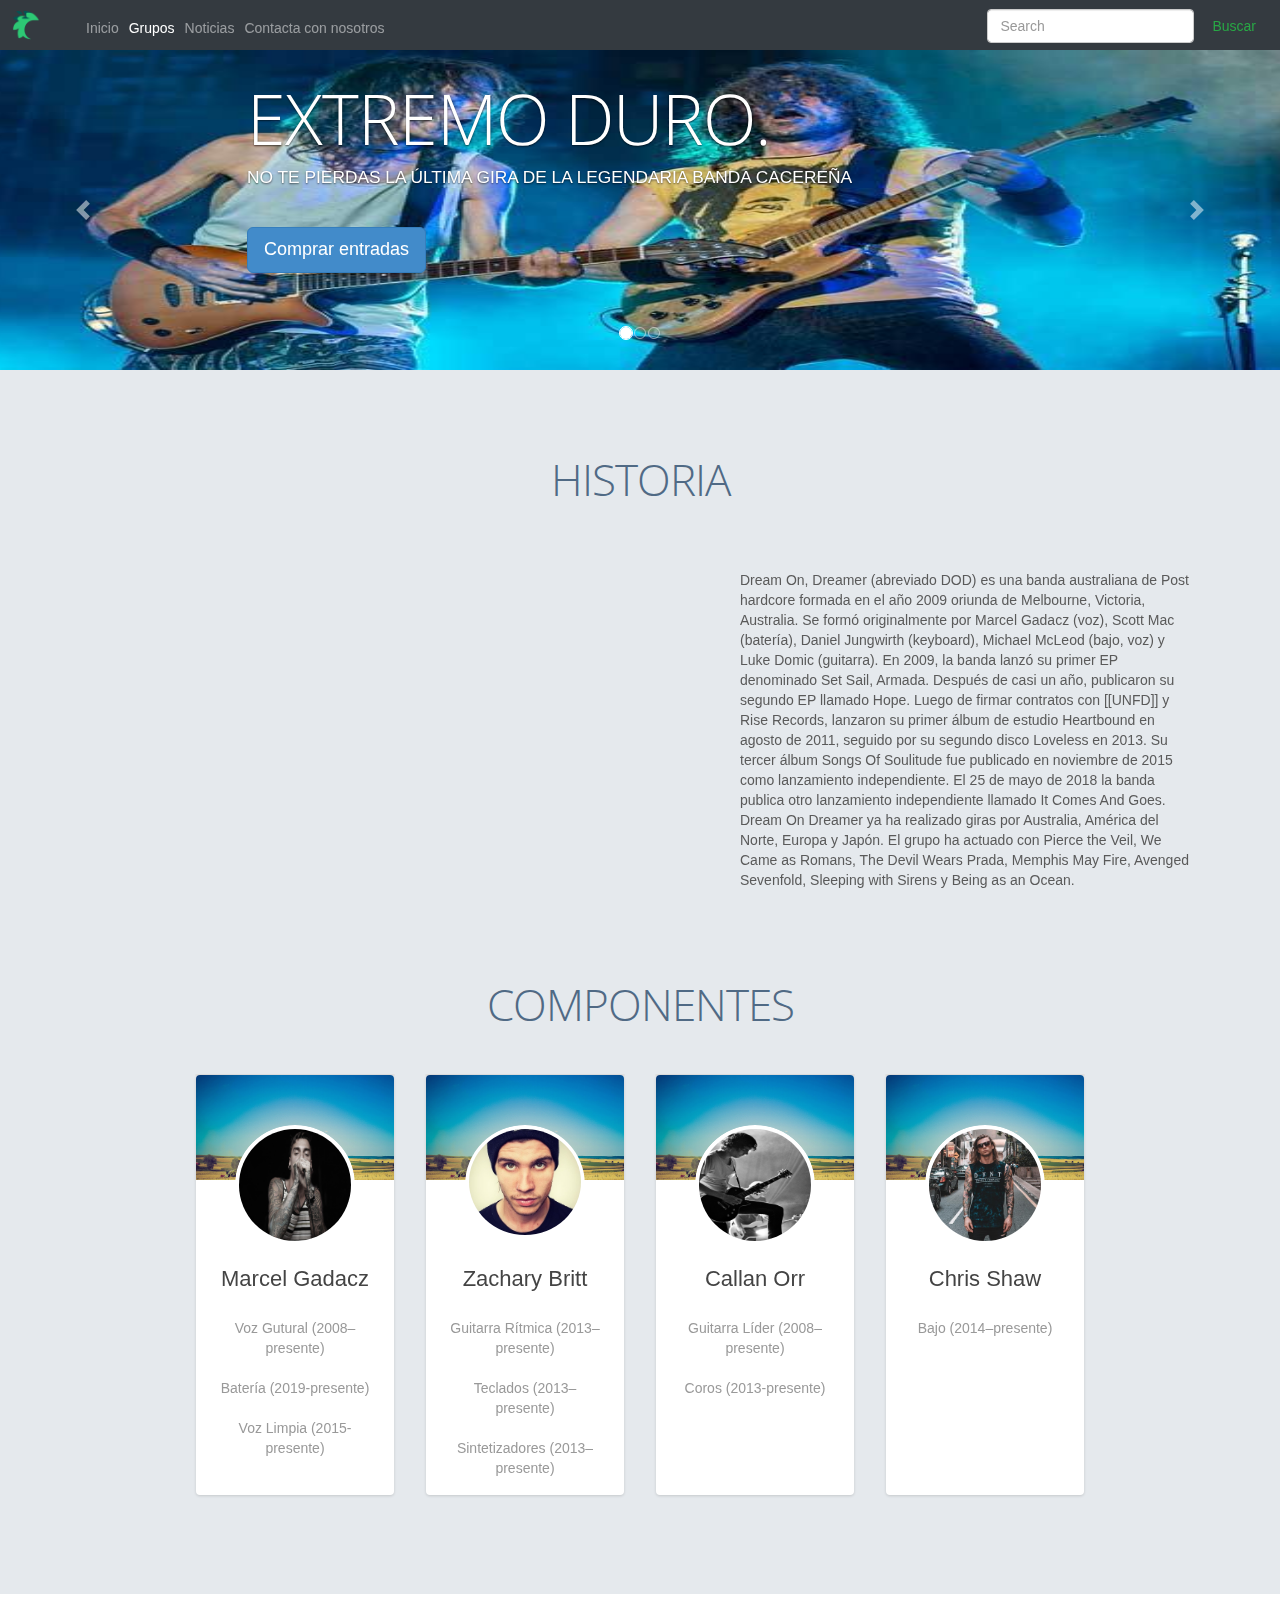
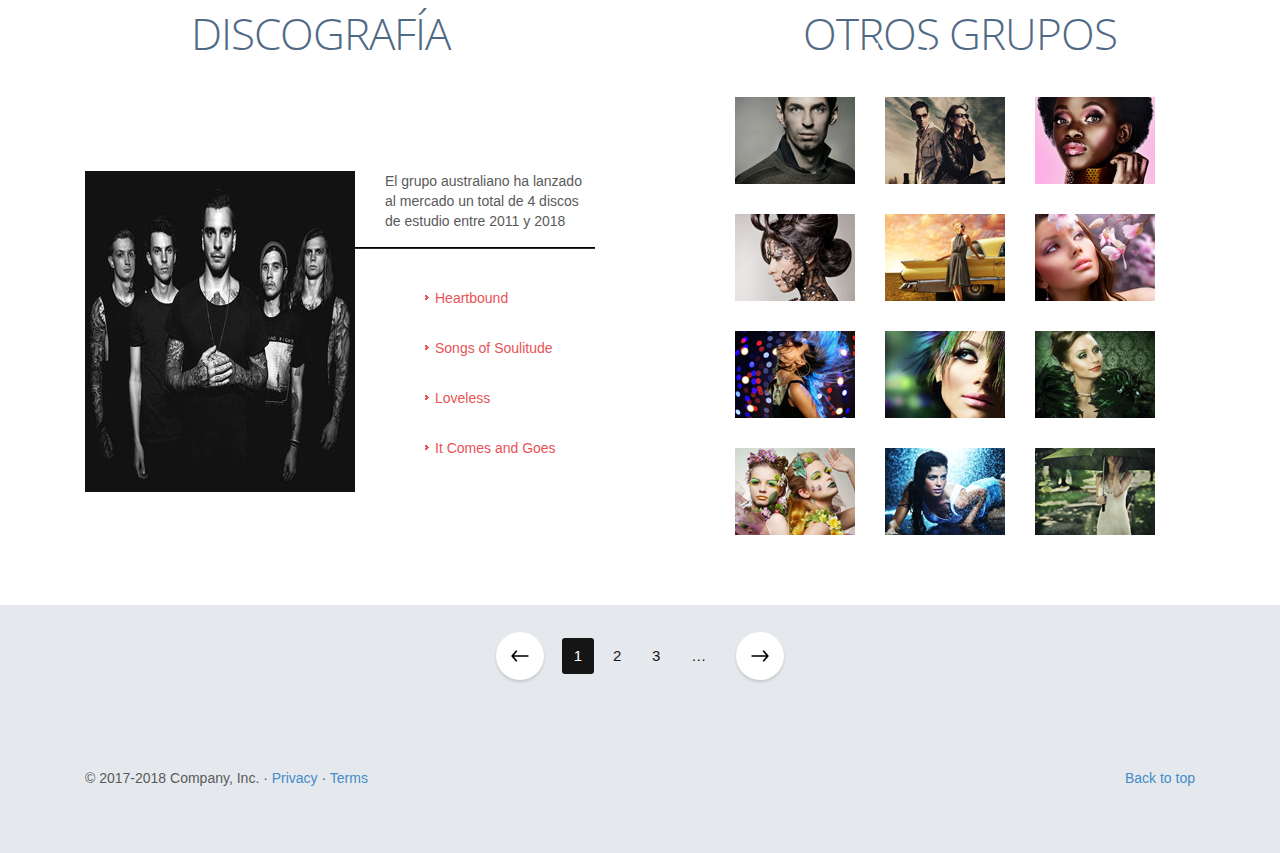
==== commit 3f423507: "ultima actualización" ====
--- a/grupo1.html
+++ b/grupo1.html
@@ -63,7 +63,7 @@
 							<a class="nav-link" href="grupos.html">Grupos<span class="sr-only">(current)</span></a>
 						</li>
 						<li class="nav-item">
-							<a class="nav-link" href="entradas.html">Entradas y próximos conciertos</a>
+							<a class="nav-link" href="entradas.html">Noticias</a>
 						</li>
 						<li class="nav-item">
 							<a class="nav-link" href="mailto:almadeblues@gmail.com">Contacta con nosotros</a>
@@ -76,7 +76,7 @@
 				</div>
 			</nav>
 		</div>
-
+	</header>
 
 		<!-- CARROUSEL -->
 		<div class="row">
@@ -128,7 +128,7 @@
 				</a>
 			</div>
 		</div>
-	</header>
+	
 
 
 	<!-- DIV VIDEO -->
@@ -393,18 +393,18 @@
 					<article class="span6" style="padding-left: 5px;">
 						<h3>Latest photoshoots</h3>
 						<ul class="list-photo">
-							<li><a href="img/image-blank.png" class="magnifier" ><img src="img/page1-img6.jpg " alt="" /></a></li>
-							<li><a href="img/image-blank.png" class="magnifier" ><img src="img/page1-img7.jpg " alt="" /></a></li>
-							<li><a href="img/image-blank.png" class="magnifier" ><img src="img/page1-img8.jpg " alt="" /></a></li>
+							<li><a href="grupo1.html" class="magnifier" ><img src="img/page1-img6.jpg " alt="" /></a></li>
+							<li><a href="grupo1.html" class="magnifier" ><img src="img/page1-img7.jpg " alt="" /></a></li>
+							<li><a href="grupo1.html" class="magnifier" ><img src="img/page1-img8.jpg " alt="" /></a></li>
 							<li class="last"><a href="img/image-blank.png" class="magnifier" ><img src="img/page1-img9.jpg " alt="" /></a></li>
-							<li><a href="img/image-blank.png" class="magnifier" ><img src="img/page1-img10.jpg " alt="" /></a></li>
-							<li><a href="img/image-blank.png" class="magnifier" ><img src="img/page1-img11.jpg " alt="" /></a></li>
-							<li><a href="img/image-blank.png" class="magnifier" ><img src="img/page1-img12.jpg " alt="" /></a></li>
-							<li class="last"><a href="img/image-blank.png" class="magnifier" ><img src="img/page1-img13.jpg " alt="" /></a></li>
-							<li><a href="img/image-blank.png" class="magnifier" ><img src="img/page1-img14.jpg " alt="" /></a></li>
-							<li><a href="img/image-blank.png" class="magnifier" ><img src="img/page1-img15.jpg " alt="" /></a></li>
-							<li><a href="img/image-blank.png" class="magnifier" ><img src="img/page1-img16.jpg " alt="" /></a></li>
-							<li class="last"><a href="img/image-blank.png" class="magnifier" ><img src="img/page1-img17.jpg " alt="" /></a></li>
+							<li><a href="grupo1.html" class="magnifier" ><img src="img/page1-img10.jpg " alt="" /></a></li>
+							<li><a href="grupo1.html" class="magnifier" ><img src="img/page1-img11.jpg " alt="" /></a></li>
+							<li><a href="grupo1.html" class="magnifier" ><img src="img/page1-img12.jpg " alt="" /></a></li>
+							<li class="last"><a href="grupo1.html" class="magnifier" ><img src="img/page1-img13.jpg " alt="" /></a></li>
+							<li><a href="grupo1.html" class="magnifier" ><img src="img/page1-img14.jpg " alt="" /></a></li>
+							<li><a href="grupo1.html" class="magnifier" ><img src="img/page1-img15.jpg " alt="" /></a></li>
+							<li><a href="grupo1.html" class="magnifier" ><img src="img/page1-img16.jpg " alt="" /></a></li>
+							<li class="last"><a href="grupo1.html" class="magnifier" ><img src="img/page1-img17.jpg " alt="" /></a></li>
 						</ul>
 					</article>
 				</div>	
